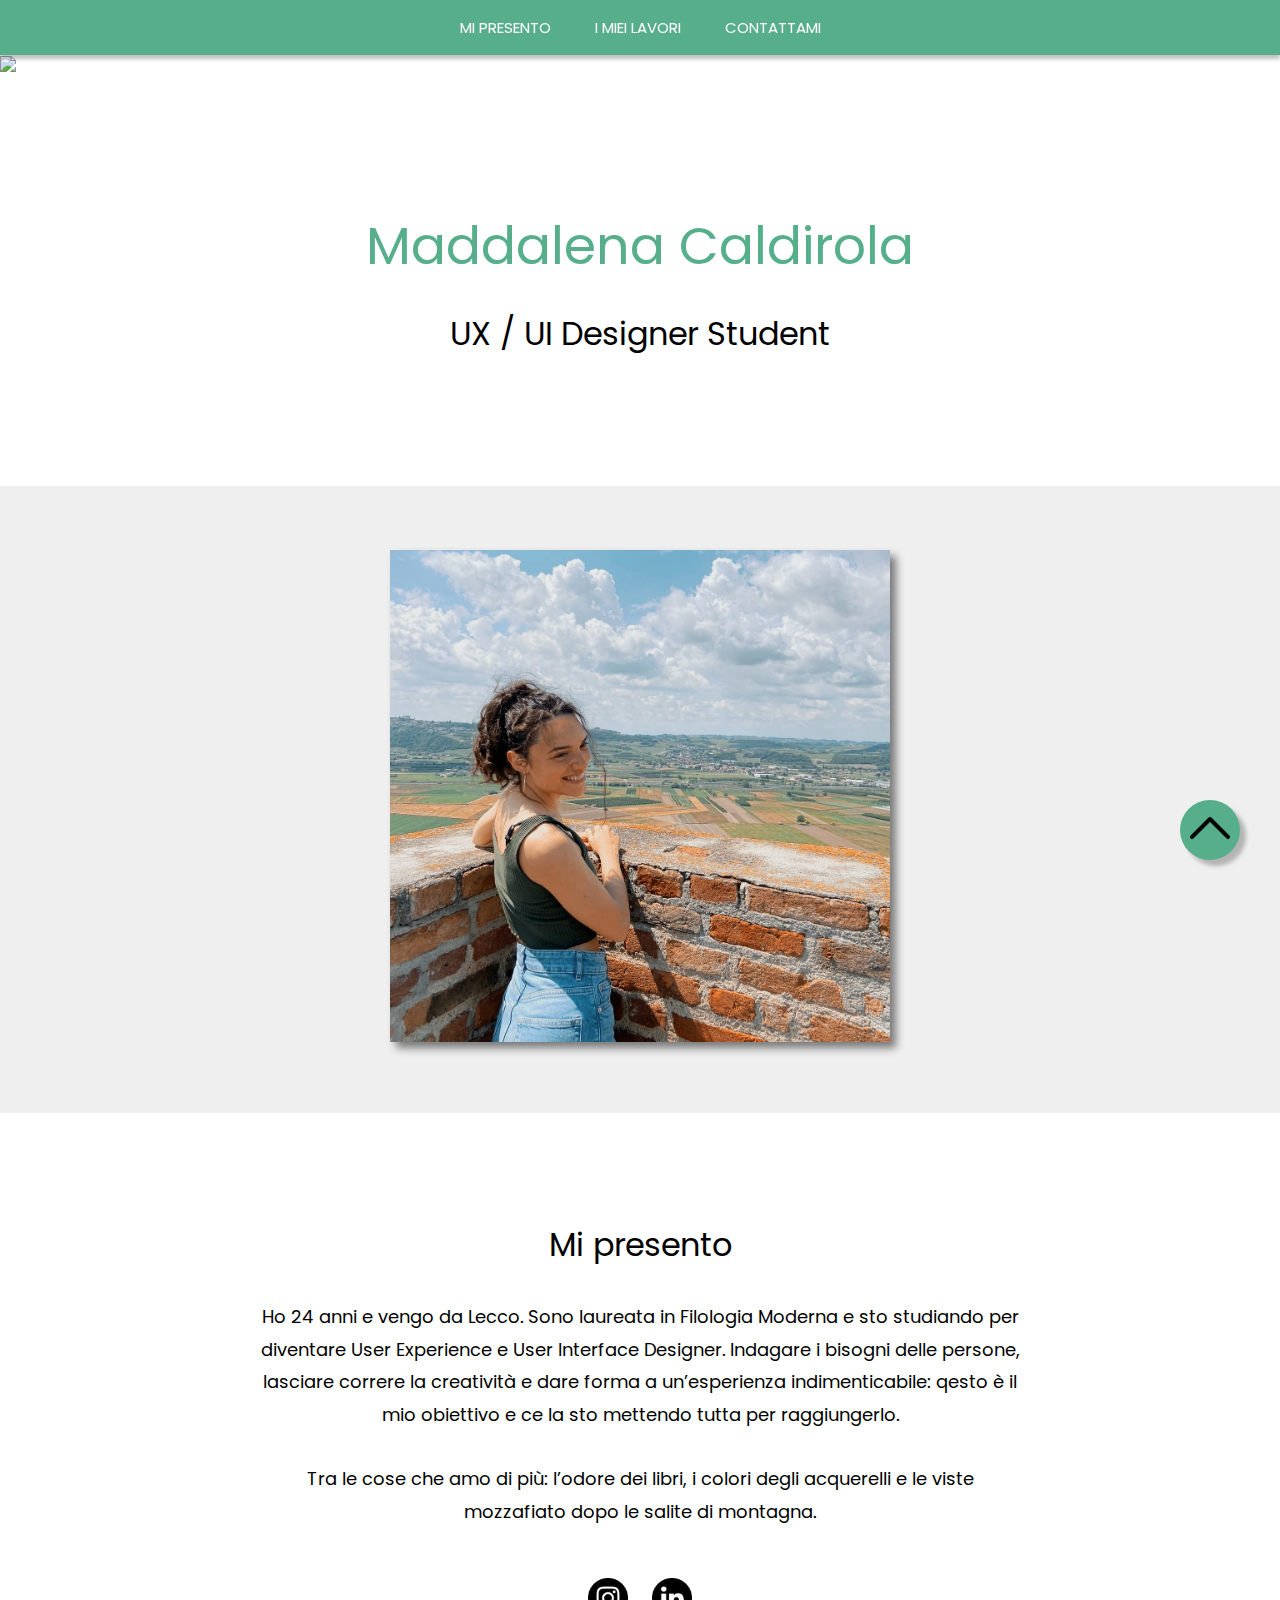
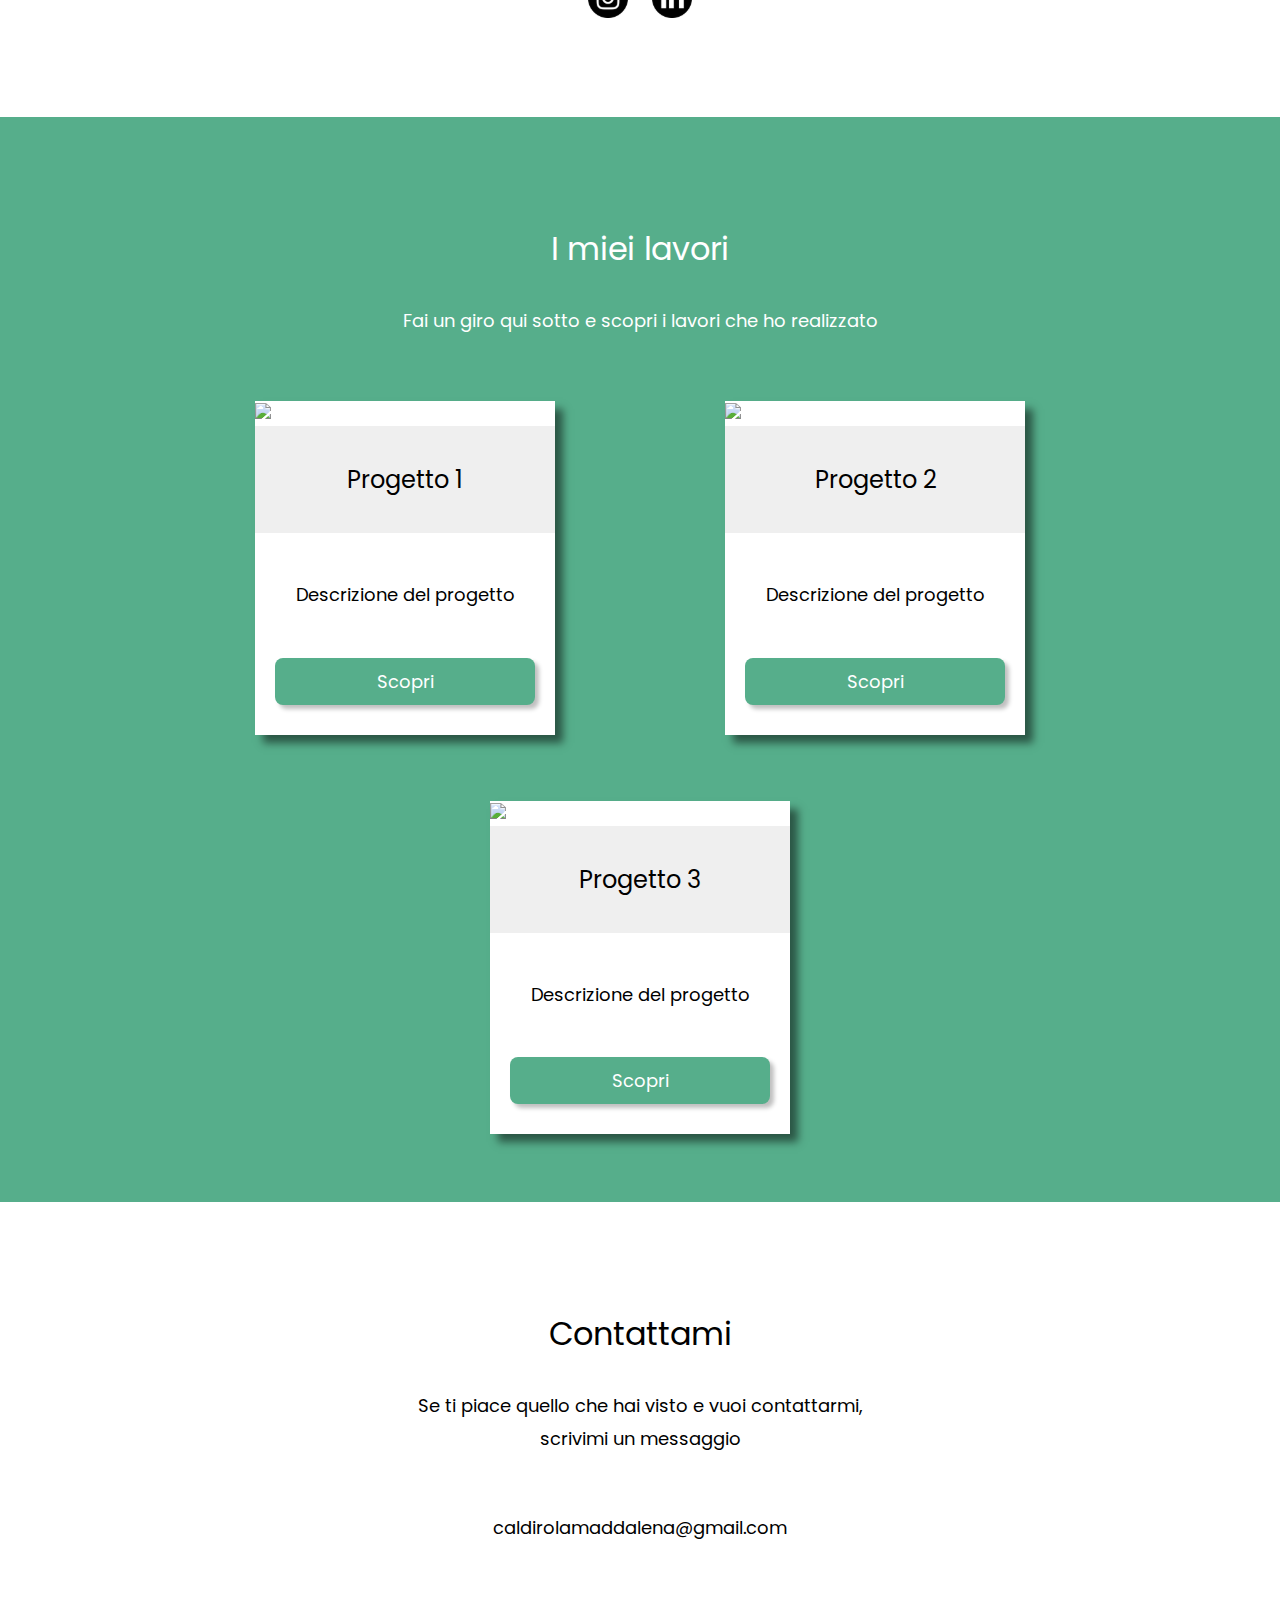
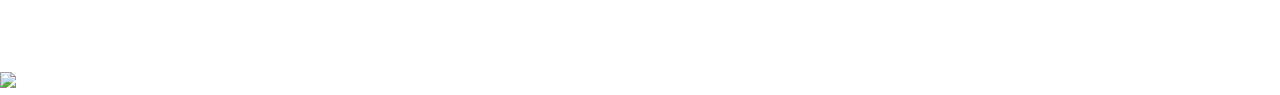
==== index.html @ bd340e90 "Update index.html" ====
<!DOCTYPE html>
<html lang='it'>
<head>
   <meta charset='UTF-8'>
   <meta name='viewport' content='width=device-width, initial-scale=1.0'>
   <meta http-equiv='X-UA-Compatible' content='ie=edge'>
   <title>Maddalena-Caldirola-UX-UI-Designer</title>
   <link rel='stylesheet' href='styles.css'>
</head>

<body>

<!--nav-->
  <nav class='navbar'>
    <ul class='nav'>
      <li><a href='#presentation'>Mi presento</a></li>
      <li><a href='#works'>I miei lavori</a></li>
      <li><a href='#contacts'>Contattami</a></li>
    </ul>
  </nav>

<!--barra-->
<div class='barra'>
  <img src='images/barra.svg' class='responsive'>
</div>


<!--header-->
  <div class='header-container'>
      <h1>Maddalena Caldirola</h1><br>
      <h2>UX / UI Designer Student</h2>
  </div>

<!--foto-->
<div class='foto-container'>
   <div class='foto'>
    <img src='images/profilo.jpg' width='100%' class='imageborder'>
   </div>
</div>

<!--presentation-->
  <div class='presentation-container' id='presentation'>
   <div class='presentation-content'>
      <h3>Mi presento</h3>
      <p>Ho 24 anni e vengo da Lecco. Sono laureata in Filologia Moderna e
        sto studiando per diventare User Experience e User Interface Designer.
        Indagare i bisogni delle persone, lasciare correre la creatività e
        dare forma a un’esperienza indimenticabile: qesto è il mio obiettivo e
        ce la sto mettendo tutta per raggiungerlo. <br>
      <p>Tra le cose che amo di più:  l’odore dei libri, i colori degli acquerelli
        e le viste mozzafiato dopo le salite di montagna.</p>
    </div>
  </div>

<!--social-->
<div class='social-container'>
   <a href='https://www.instagram.com/maddicaldirola/' target="_blank"><img src='images/instagram.svg' width='40'></a>
   <a href='https://www.linkedin.com/in/maddalena-caldirola-659b25175/' target="_blank"><img src='images/linkedin.svg' width='40'></a>
</div>

<!--works-->
<div class='works-container' id='works'>

    <div class='works-heading'>
      <h3>I miei lavori</h3>
      <p>Fai un giro qui sotto e scopri i lavori che ho realizzato</p>
    </div>

  <div class='row'>

    <div class='card'>
      <div class='cornice'>
        <img src='images/cornice-uno.svg' width='100%'>
      </div>
      <div class='card-header'>
        <h4>Progetto 1</h4>
      </div>
      <div class='card-body'>
        <p>Descrizione del progetto</p>
        <a href='progetto-uno.html'target="_blank" class=btn>Scopri</a>
      </div>
    </div>

    <div class='card'>
      <div class='cornice'>
        <img src='images/cornice-due.svg' width='100%'>
      </div>
      <div class='card-header'>
        <h4>Progetto 2</h4>
      </div>
      <div class='card-body'>
        <p>Descrizione del progetto</p>
        <a href='progetto-due.html'target="_blank" class=btn>Scopri</a>
      </div>
    </div>

    <div class='card'>
      <div class='cornice'>
        <img src='images/cornice-tre.svg' width='100%'>
      </div>
      <div class='card-header'>
        <h4>Progetto 3</h4>
      </div>
      <div class='card-body'>
        <p>Descrizione del progetto</p>
        <a href='progetto-tre.html'target="_blank" class=btn>Scopri</a>
      </div>
    </div>

  </div>

</div>

<!--contacts-->
  <div class='contacts-container' id='contacts'>
    <div class='contacts-content'>
      <h3>Contattami</h3>
      <p>Se ti piace quello che hai visto e vuoi contattarmi,<br>
        scrivimi un messaggio</p><br>
      <p>caldirolamaddalena@gmail.com</p>
    </div>
  </div>

<!-- Back to top button -->
<a href="#" class="float">
  <i class="my-float">
  <img src='images/arrow-up.svg' width='40'>
  </i>
</a>

  <!--barra-bottom-->
  <div class='barra-bottom'>
    <img src='images/barra-bottom.svg' class='responsive'>
  </div>

<script src='main.js'></script>
</body>
</html>
---- styles.css ----
/* poppins-regular*/
@font-face {
  font-family: 'Poppins';
  font-style: normal;
  font-weight: 400;
  src: url('poppins-v15-latin-regular.woff') format('woff');
}

body {
  font-family: 'Poppins';
}

*{
 box-sizing: border-box;
 margin: 0;
}

h1 {
  font-style: normal;
  font-weight: normal;
  font-size: 52px;
  line-height: 78px;
  text-align: center;
  color: #56AE8B;
}

h2 {
  font-style: normal;
  font-weight: normal;
  font-size: 32px;
  line-height: 48px;
  text-align: center;
  color: #000000;
}

h3 {
  font-style: normal;
  font-weight: normal;
  font-size: 32px;
  text-align: center;
  padding: 16px;
}

h4 {
  font-style: normal;
  font-weight: normal;
  font-size: 24px;
  text-align: center;
  padding: 16px;
}

p {
  font-style: normal;
  font-weight: normal;
  font-size: 18px;
  line-height: 1.8em;
  text-align: center;
  padding: 16px;
}

html {
  scroll-behavior: smooth;
}

/*nav*/
.navbar {
   display: block;
   margin: 0 auto;
   background-color: #56AE8B;
   position: fixed;
   top: 0;
   width: 100%;
   z-index: 999;
   text-align: center;
   box-shadow: 0px 4px 4px rgba(0, 0, 0, 0.25);
}

.nav {
   list-style: none;
   margin: 0;
   padding: 0;
   text-align: center;
}

.nav li {
   display: inline;
}

.nav a {
   display: inline-block;
   padding: 16px 20px;
   color: white;
   text-decoration: none;
   text-transform: uppercase;
   font-size: 15px;
}

.nav a:hover {
    color: black;
    background-color:#EFEFEF;
}

/*barra*/
.barra {
  padding-top: 54px;
  width: 100%; 
}

/*header*/
.header-container {
   background-color: white;
   padding-top: 128px;
   padding-bottom: 128px;
}

/*foto*/
.foto-container {
   background-color: #EFEFEF;
   display: flex;
   align-items: center;
   justify-content: center;
   padding: 64px;
}

.foto {
 width: 500px; 
}

.imageborder {
 filter: drop-shadow(6px 6px 4px rgba(0, 0, 0, 0.5));
}

/*presentation*/
.presentation-container{
  background: white;
  padding-top:92px;
  padding-bottom: 18px;
  padding-left: 240px;
  padding-right: 240px;
}

/*social*/
.social-container{
  background: white;
  padding-top:16px;
  padding-bottom: 92px;
  padding-left: 240px;
  padding-right: 240px;
  display: flex;
  align-items: center;
  justify-content:center;
}

.social-container a:hover {
  filter: drop-shadow(4px 4px 2px #56AE8B);
  transform: scale(1.05);
}

.social-container a {
  margin-left: 12px;
  margin-right: 12px;
}

/*works*/
.works-container {
  background: #56AE8B;
  padding-top:92px;
  padding-bottom: 18px;
}

.works-heading {
  text-align: center;
  color:white;
  margin-bottom: 32px;
}

.row {
  display: flex;
  flex-direction: row;
  justify-content: space-around;
  flex-wrap: wrap;
  margin-left: 170px;
  margin-right: 170px;
}

.card {
  width: 300px;
  margin: 16px;
  background: #fff;
  box-shadow: 8px 8px 8px rgba(0, 0, 0, 0.5);
  margin-bottom: 50px;
  transition: 0.3s;
}

.card-header {
  text-align: center;
  padding: 20px 10px;
  background: #EFEFEF;
}

.card-body {
  padding: 30px 20px;
  text-align: center;
  font-size: 18px;
}

.card-body .btn {
  display: block;
  color: #fff;
  text-align: center;
  background: #56AE8B;
  box-shadow: 4px 4px 4px rgba(0, 0, 0, 0.25);
  border-radius: 8px;
  margin-top: 30px;
  text-decoration: none;
  padding: 10px 5px;
}

.card-body .btn:hover {
  background: #9DDDC3;
  color: black;
  font-weight: bold;
}

.card:hover {
  transform: scale(1.05);
  box-shadow: 0 0 40px -10px rgba(0, 0, 0, 0.5);
}

/*contacts*/
.contacts-container{
  background: white;
  padding:92px 240px;
}

/*back-to-top-button*/
.float{
	position:fixed;
	width:60px;
	height:60px;
	bottom:40px;
	right:40px;
	color:#FFF;
	border-radius:50px;
	text-align:center;
  background: #56AE8B 0%;
  box-shadow: 6px 6px 4px rgba(0, 0, 0, 0.25);
  padding: 8px;
}

.my-float{
	margin-top:22px;
}

.float:hover{
	background: #9DDDC3;
}

/*barra bottom*/
.barra-bottom {
  padding-top: 18px;
}

/*pagine progetti*/
.title-container {
  display: flex;
  height: 251px;
  background: #56AE8B;
  align-items: center;
  justify-content:flex-start;
}

.title-container h2 {
  padding-left: 140px;
  color: white;
  font-size: 48px;
}

/* Desktop Styles */
@media only screen and (min-width: 961px) {
}



/* Tablet Styles */
@media only screen and (min-width: 401px) and (max-width: 960px) {

  /*presentation*/
  .presentation-container{
    padding-left: 60px;
    padding-right: 60px;
  }

  /*works*/
  .works-container{
    padding-left: 60px;
    padding-right: 60px;
  }

  .row {
    align-items: center;
  }

  /*contacts*/
  .contacts-container{
    padding-left: 60px;
    padding-right: 60px;
  }

}




/* Mobile Styles */
@media only screen and (max-width: 400px) {

 
 h1 {
  font-size: 28px;
  line-height: 42px;
}

h2 {
  font-size: 18px;
  line-height: 27px;
}

h3 {
  font-size: 18px;
  line-height: 27px;
}

p {
  font-size: 14px;
}


/*nav*/


.nav {
    display: flex;
    position: fixed; 
    width: 100%;
    list-style: none;
    margin: 0;
    padding: 0;
    text-align: center;
    justify-content: center;
    align-items: center;
    background-color: #56AE8B;
    box-shadow: 0px 4px 4px rgba(0, 0, 0, 0.25);
}
	
.nav a {
    color: white;
    text-decoration: none;
    text-transform: uppercase;
    font-size: 14px;
}

 .nav a:active {
    color: black;
    background-color:#EFEFEF;
 }

/*header*/
.header-container {
   padding: 60p 40px;
   width:100%;
}

/*foto*/
.foto-container {
   padding: 60p 40px;
}
	
.foto {
 width: 300px; 
}

/*presentation*/
.presentation-container{
  padding: 60px 40px 15px; 
  width: 100%
}

/*social*/
.social-container{
  padding: 15px 40px 60px; 
  width: 100%;
}

.social-container a:active {
  filter: drop-shadow(4px 4px 2px #56AE8B);
  transform: scale(1.05);
}


/*works*/
.works-container {
  padding: 60px 30px; 
  width: 100%
}

.works-heading {
  text-align: center;
  color:white;
  margin-bottom: 32px;
}

.row {
  align-items: center;
  padding: 0; 
  flex-wrap: nowrap; 
  flex-direction: column;
}

.card {
  width: 300px;
  background: #fff;
  box-shadow: 8px 8px 8px rgba(0, 0, 0, 0.5);
  margin-bottom: 50px;
  transition: 0.3s;
  padding-bottom: 20px;
}	

.card-header {
  text-align: center;
  background: #EFEFEF;
}

.card-header h4 {
  font-size: 18px;
  padding: 20px;
}

.card-body {
  text-align: center;
  margin-left: 10px;
  margin-right: 10px;
}

.card-body p {
  font-size: 14px;
  padding: 20px;
}

.card-body .btn {
  display: block;
  color: #fff;
  text-align: center;
  background: #56AE8B;
  box-shadow: 4px 4px 4px rgba(0, 0, 0, 0.25);
  border-radius: 8px;
  text-decoration: none;
  padding: 10px;
}

.card-body .btn:active {
  background: #9DDDC3;
  color: black;
  font-weight: bold;
}

/*contacts*/
.contacts-container{
  background: white;
  padding: 60px 40px; 
  width: 100%;
}

/*back-to-top-button*/
.float{
   position:fixed;
   width:60px;
   height:60px;
   bottom:40px;
   right:30px;
}

.float:active{
   background: #9DDDC3;
}

/*pagine progetti*/
.title-container {
  align-items: center;
  justify-content:center
}

.title-container h2 {
   font-size: 14px;
   line-height: 21px;
}
	
}
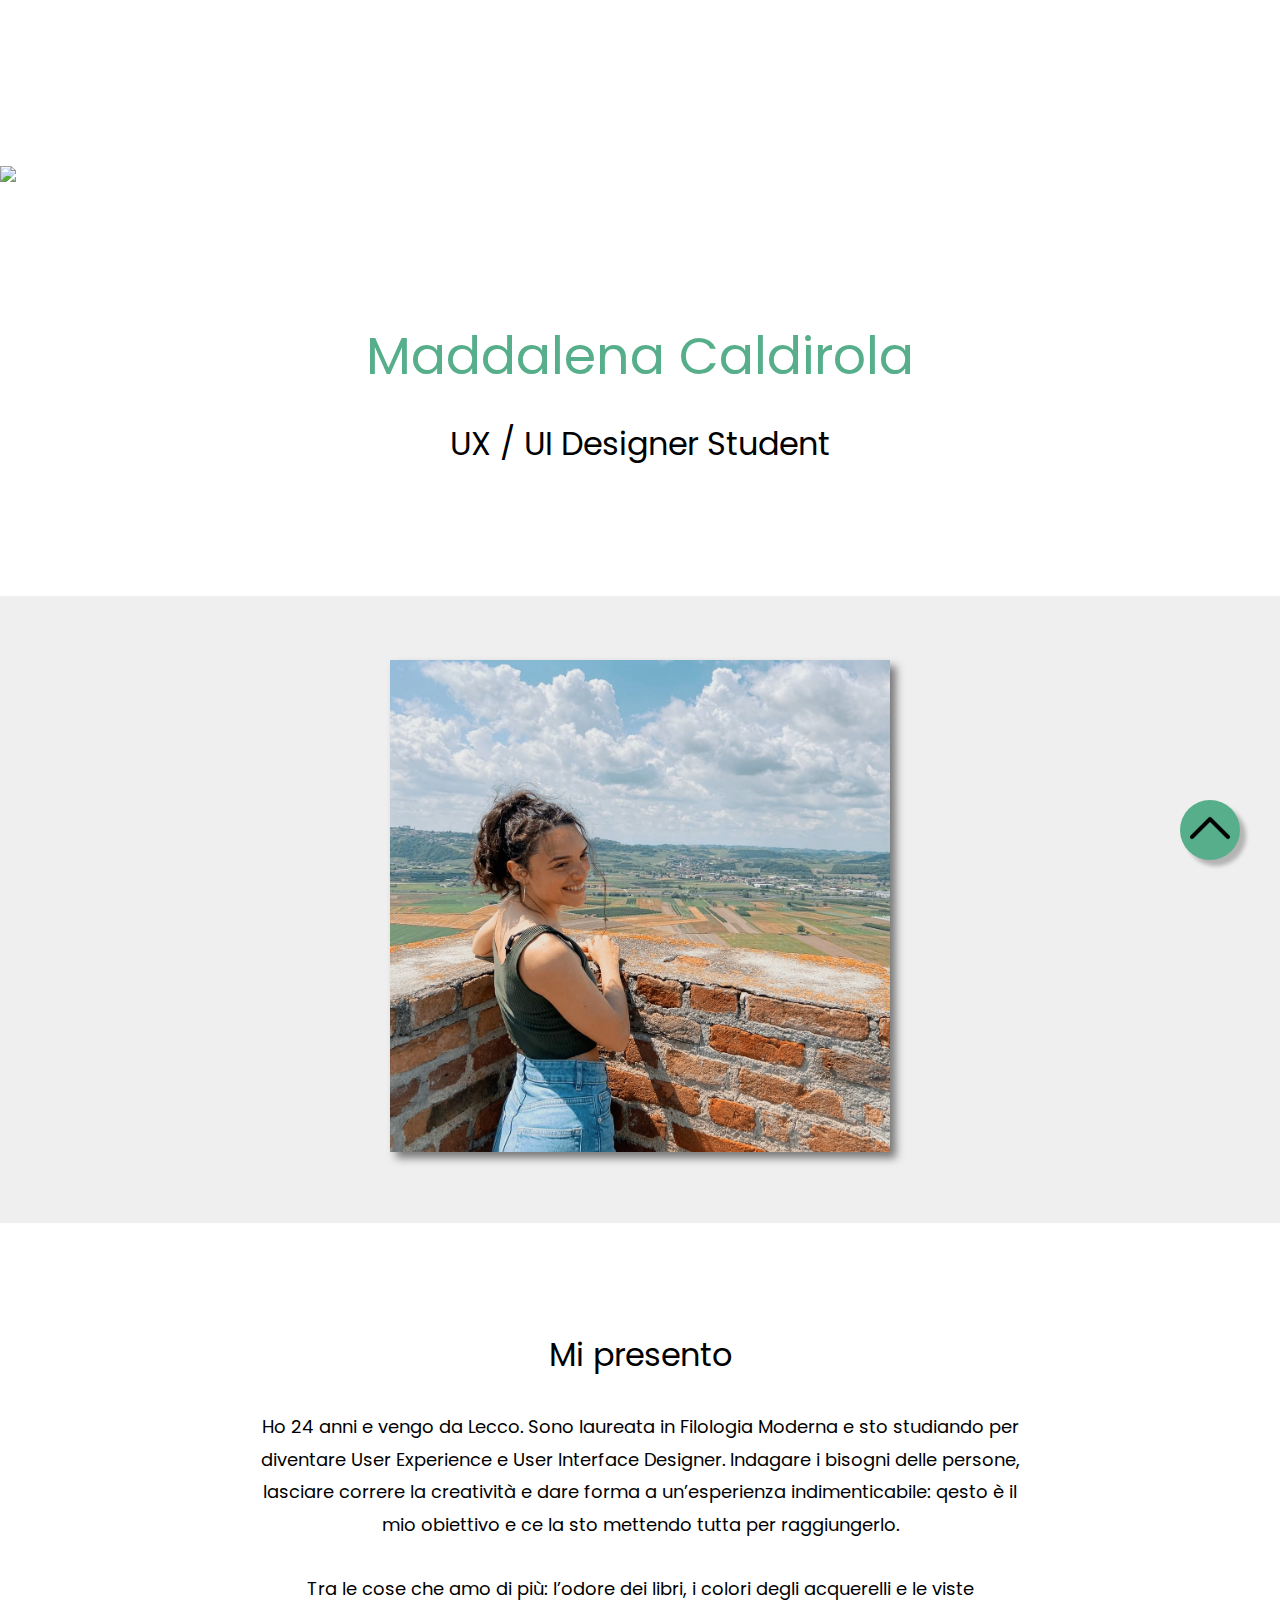
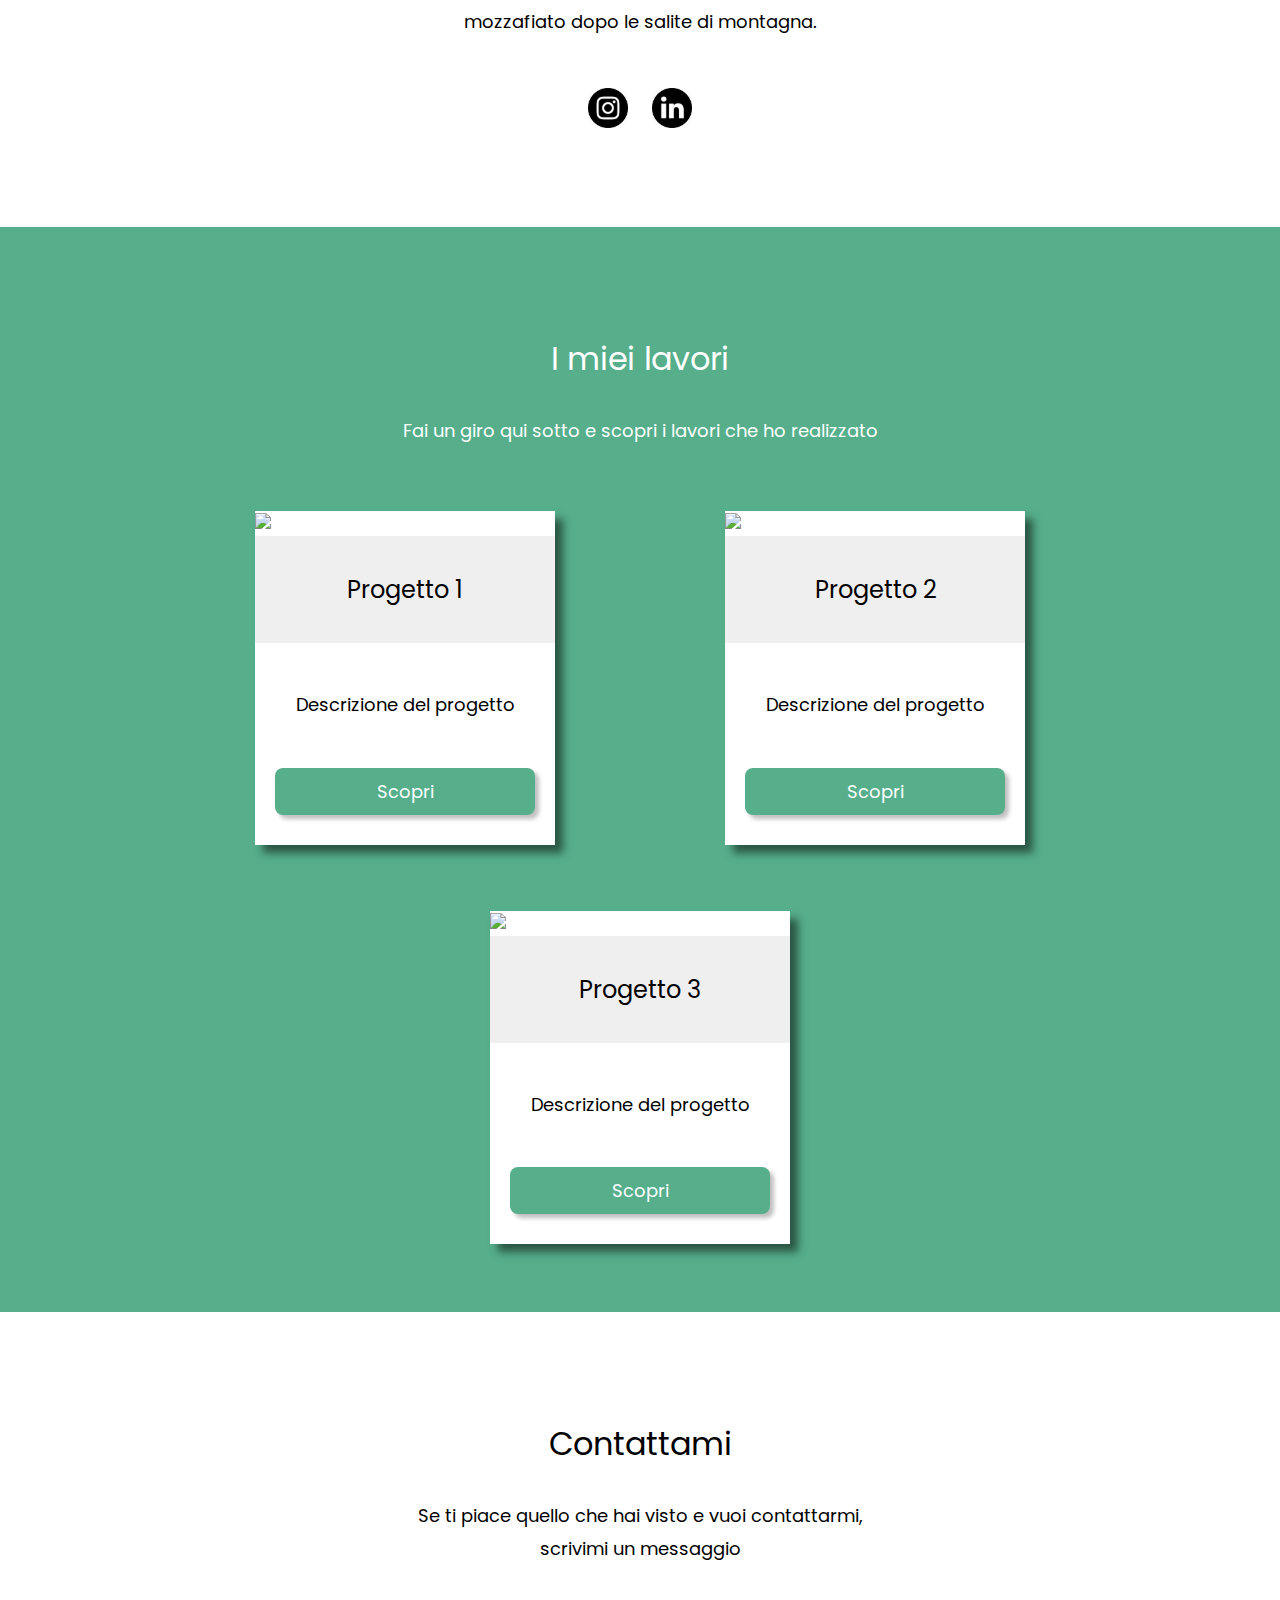
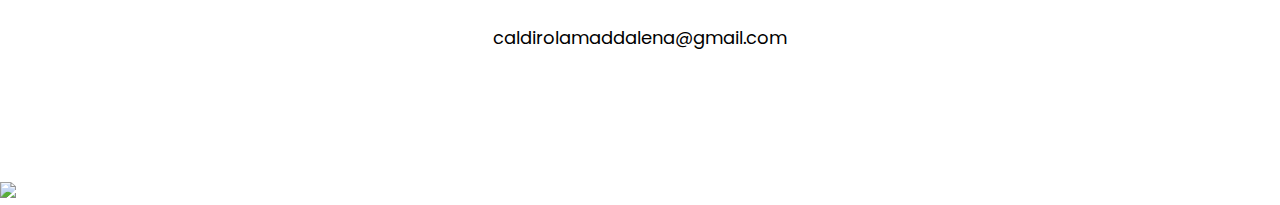
==== commit c15255b9: "Update index.html" ====
--- a/index.html
+++ b/index.html
@@ -11,13 +11,31 @@
 <body>
 
 <!--nav-->
-  <nav class='navbar'>
-    <ul class='nav'>
-      <li><a href='#presentation'>Mi presento</a></li>
-      <li><a href='#works'>I miei lavori</a></li>
-      <li><a href='#contacts'>Contattami</a></li>
+<div class= 'nav'>
+
+    <ul class='nav-links'>
+      <li><a href='#presentation'>MI PRESENTO</a></li>
+      <li><a href='#works'>I MIEI LAVORI</a></li>
+      <li><a href='#contacts'>CONTATTAMI</a></li>
     </ul>
-  </nav>
+
+    <div class="dropdown">
+
+    <div class='hamburger'>
+      <div class='line1'></div>
+      <div class='line2'></div>
+      <div class='line3'></div>
+    </div>
+
+    <div class="dropdown-content">
+    <a href="#presentation">Mi presento</a>
+    <a href="#works">I miei lavori</a>
+    <a href="#contacts">Contattami</a>
+    </div>
+
+  </div>
+
+</div>
 
 <!--barra-->
 <div class='barra'>
@@ -121,6 +139,11 @@
     </div>
   </div>
 
+  <!--barra-bottom-->
+  <div class='barra-bottom'>
+    <img src='images/barra-bottom.svg' class='responsive'>
+  </div>
+   
 <!-- Back to top button -->
 <a href="#" class="float">
   <i class="my-float">
@@ -128,11 +151,6 @@
   </i>
 </a>
 
-  <!--barra-bottom-->
-  <div class='barra-bottom'>
-    <img src='images/barra-bottom.svg' class='responsive'>
-  </div>
-
 <script src='main.js'></script>
 </body>
 </html>
--- a/styles.css
+++ b/styles.css
@@ -103,7 +103,11 @@
 /*barra*/
 .barra {
   padding-top: 54px;
-  width: 100%; 
+}
+
+.responsive {
+  width: 100%;
+  min-height: auto;
 }
 
 /*header*/
@@ -219,7 +223,6 @@
 .card-body .btn:hover {
   background: #9DDDC3;
   color: black;
-  font-weight: bold;
 }
 
 .card:hover {
@@ -263,28 +266,28 @@
 
 /*pagine progetti*/
 .title-container {
-  display: flex;
-  height: 251px;
   background: #56AE8B;
-  align-items: center;
-  justify-content:flex-start;
+  text-align: center;
+  padding: 125px; 
 }
 
 .title-container h2 {
-  padding-left: 140px;
   color: white;
-  font-size: 48px;
-}
-
-/* Desktop Styles */
-@media only screen and (min-width: 961px) {
-}
+}
+
 
 
 
 /* Tablet Styles */
 @media only screen and (min-width: 401px) and (max-width: 960px) {
 
+  /*barra*/
+  .responsive {
+      width:100%;
+      height: 100px;
+      object-fit:cover;
+  }
+	
   /*presentation*/
   .presentation-container{
     padding-left: 60px;
@@ -300,6 +303,10 @@
   .row {
     align-items: center;
   }
+  
+  .card {
+    min-width: 300px;
+  }
 
   /*contacts*/
   .contacts-container{
@@ -315,30 +322,34 @@
 /* Mobile Styles */
 @media only screen and (max-width: 400px) {
 
- 
- h1 {
+h1 {
   font-size: 28px;
   line-height: 42px;
 }
 
 h2 {
-  font-size: 18px;
-  line-height: 27px;
+  font-size: 24px;
+  line-height: 36px;
 }
 
 h3 {
-  font-size: 18px;
-  line-height: 27px;
+  font-size: 20px;
+  line-height: 30px;
 }
 
 p {
   font-size: 14px;
 }
 
+	
+  /*barra*/
+  .responsive {
+      width:100%;
+      height: 100px; 
+      object-fit:cover; 
+  }
 
 /*nav*/
-
-
 .nav {
     display: flex;
     position: fixed; 
@@ -362,12 +373,14 @@
 
  .nav a:active {
     color: black;
-    background-color:#EFEFEF;
+    background-color:#EFEFEF; 
  }
+
 
 /*header*/
 .header-container {
-   padding: 60p 40px;
+   padding-top: 40px; 
+   padding-bottom: 40px; 
    width:100%;
 }
 
@@ -461,7 +474,6 @@
 .card-body .btn:active {
   background: #9DDDC3;
   color: black;
-  font-weight: bold;
 }
 
 /*contacts*/
@@ -486,13 +498,8 @@
 
 /*pagine progetti*/
 .title-container {
-  align-items: center;
-  justify-content:center
-}
-
-.title-container h2 {
-   font-size: 14px;
-   line-height: 21px;
+  padding: 60px 40px; 
+  width: 100%;
 }
 	
 }
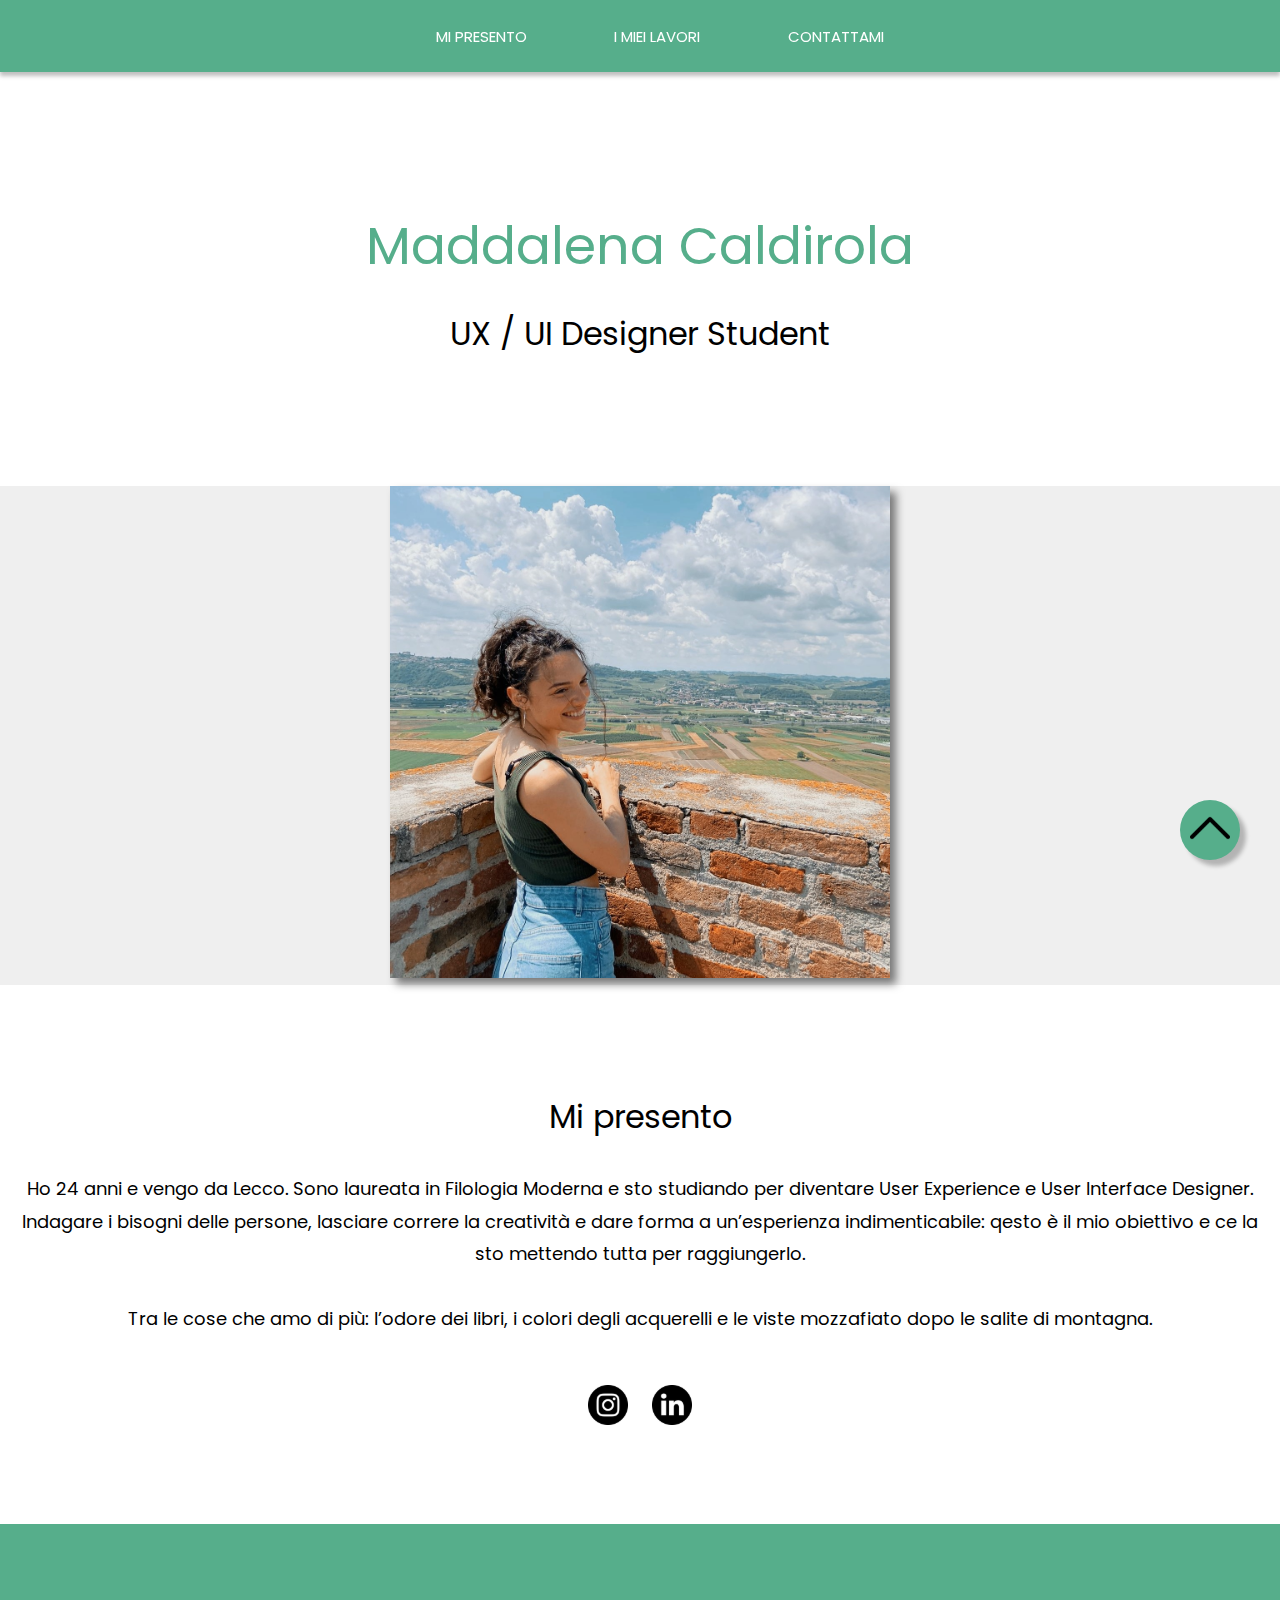
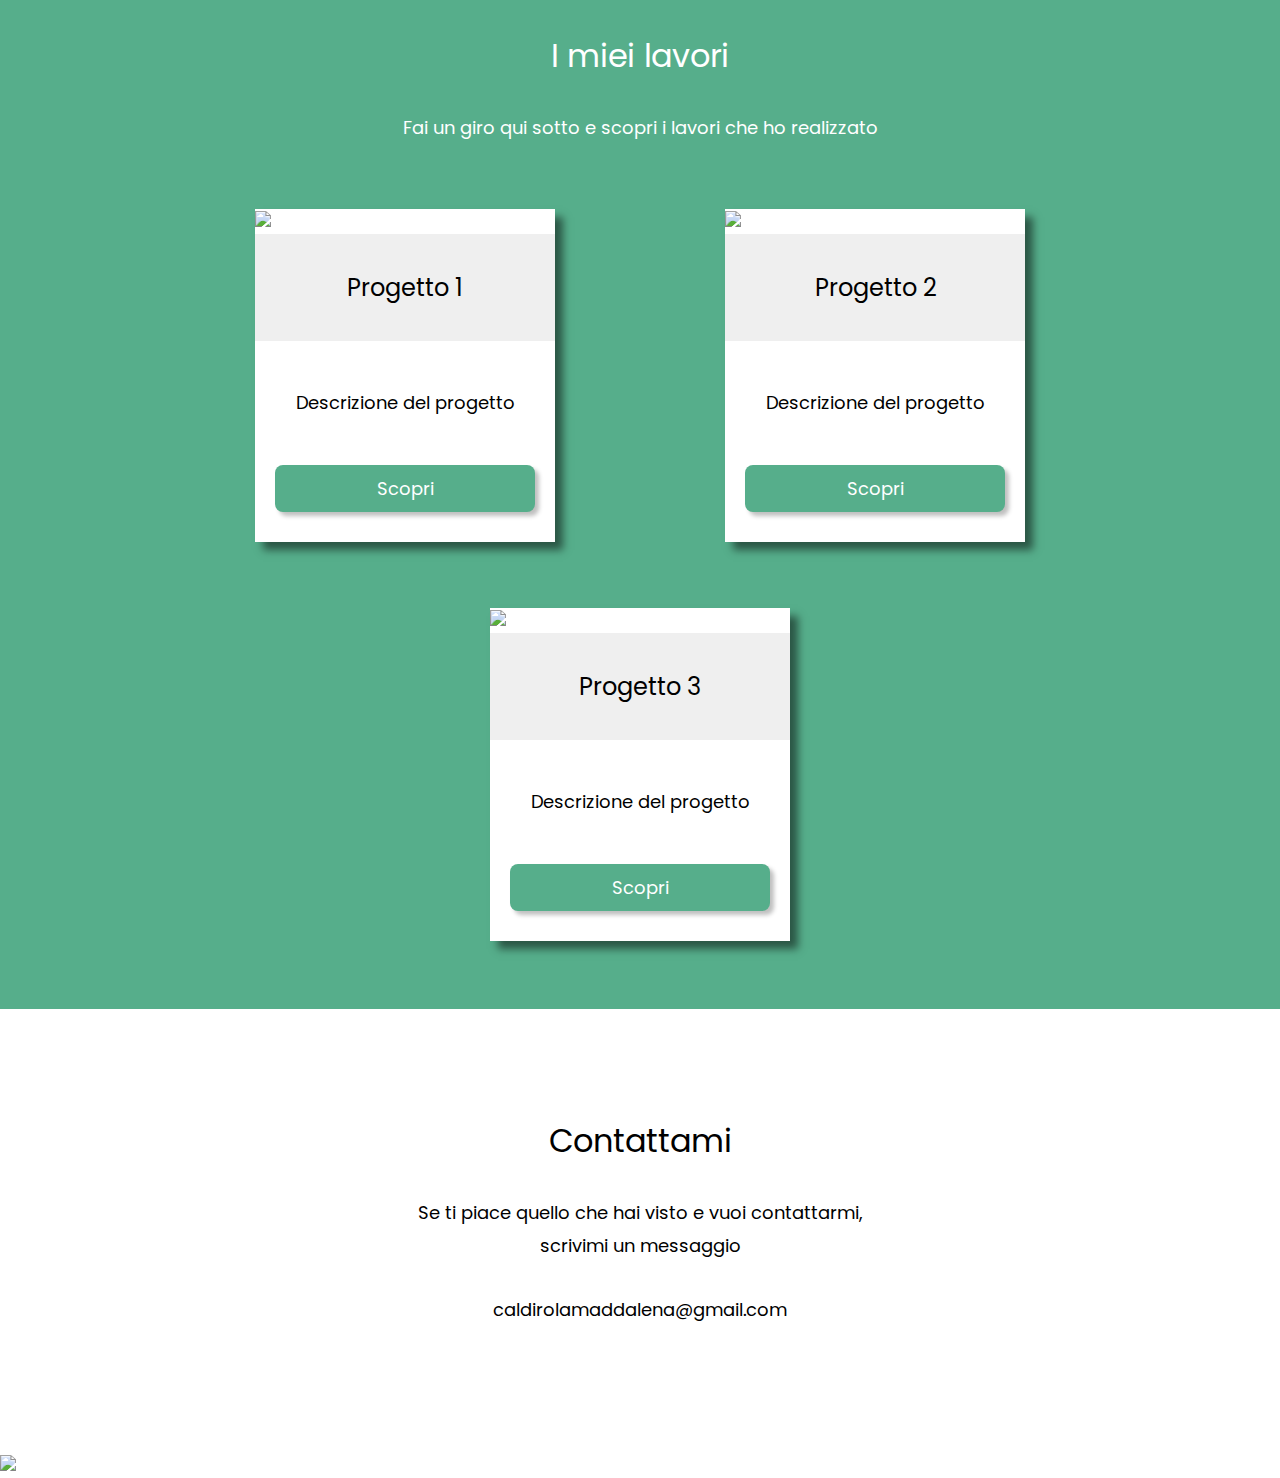
==== commit 213714e4: "Update index.html" ====
--- a/index.html
+++ b/index.html
@@ -134,7 +134,7 @@
     <div class='contacts-content'>
       <h3>Contattami</h3>
       <p>Se ti piace quello che hai visto e vuoi contattarmi,<br>
-        scrivimi un messaggio</p><br>
+        scrivimi un messaggio</p>
       <p>caldirolamaddalena@gmail.com</p>
     </div>
   </div>
--- a/styles.css
+++ b/styles.css
@@ -63,42 +63,95 @@
 }
 
 /*nav*/
-.navbar {
-   display: block;
-   margin: 0 auto;
-   background-color: #56AE8B;
-   position: fixed;
-   top: 0;
-   width: 100%;
-   z-index: 999;
-   text-align: center;
-   box-shadow: 0px 4px 4px rgba(0, 0, 0, 0.25);
-}
-
 .nav {
-   list-style: none;
-   margin: 0;
-   padding: 0;
-   text-align: center;
-}
-
-.nav li {
-   display: inline;
-}
-
-.nav a {
-   display: inline-block;
-   padding: 16px 20px;
-   color: white;
-   text-decoration: none;
-   text-transform: uppercase;
-   font-size: 15px;
-}
-
-.nav a:hover {
+  position: fixed;
+  width: 100%;
+  display: flex;
+  justify-content:space-around;
+  align-items: center;
+  min-height: 8vh;
+  background-color: #56AE8B;
+  box-shadow: 0px 4px 4px rgba(0, 0, 0, 0.25);
+}
+
+.nav-links{
+ display: flex;
+ justify-content: space-around;
+ width: 45%;
+}
+
+.nav-links li {
+  list-style: none;
+}
+
+.nav-links a {
+  color: white;
+  text-decoration: none;
+  font-size: 15px;
+  padding: 16px 16px;
+}
+
+.nav-links a:hover {
     color: black;
     background-color:#EFEFEF;
-}
+    box-shadow: 4px 4px 4px rgba(0, 0, 0, 0.25);
+    border-radius: 8px;
+}
+
+
+.dropdown {
+  display: none;
+}
+
+.dropdown-content {
+  display: none;
+  position: absolute;
+  right:0;
+  background-color: #56AE8B;
+  flex-direction: column;
+  align-items: center;
+  width: 100%;
+  box-shadow: 0px 4px 4px rgba(0, 0, 0, 0.25);
+}
+
+.dropdown-content a {
+  color: white;
+  text-decoration: none;
+  padding: 8px;
+  width: 100%;
+  display: block;
+  text-align: center;
+}
+
+.hamburger div {
+  width: 25px;
+  height:3px;
+  background-color: white;
+  margin: 5px;
+}
+
+@media only screen and (max-width: 960px){
+	
+  .nav-links{
+    display: none;
+  }
+
+  .dropdown {
+    display: inline-block;
+  }
+
+  .dropdown:hover .dropdown-content {
+    display: flex;
+  }
+
+  .dropdown-content a:hover {
+    background-color: #EFEFEF;
+    color: black;
+  }
+
+}
+
+
 
 /*barra*/
 .barra {
@@ -109,12 +162,18 @@
   width: 100%;
   min-height: auto;
 }
+
 
 /*header*/
 .header-container {
    background-color: white;
    padding-top: 128px;
    padding-bottom: 128px;
+   width:100%;
+   display:flex;
+   justify-content: center;
+   align-items: center;
+   flex-direction: column;
 }
 
 /*foto*/
@@ -123,7 +182,6 @@
    display: flex;
    align-items: center;
    justify-content: center;
-   padding: 64px;
 }
 
 .foto {
@@ -139,8 +197,10 @@
   background: white;
   padding-top:92px;
   padding-bottom: 18px;
-  padding-left: 240px;
-  padding-right: 240px;
+  width: 100%;
+  display: flex;
+  justify-content: center;
+  align-items: center;
 }
 
 /*social*/
@@ -148,8 +208,6 @@
   background: white;
   padding-top:16px;
   padding-bottom: 92px;
-  padding-left: 240px;
-  padding-right: 240px;
   display: flex;
   align-items: center;
   justify-content:center;
@@ -170,6 +228,11 @@
   background: #56AE8B;
   padding-top:92px;
   padding-bottom: 18px;
+  width: 100%;
+  display: flex;
+  justify-content: center;
+  align-items: center;
+  flex-direction: column;
 }
 
 .works-heading {
@@ -233,7 +296,12 @@
 /*contacts*/
 .contacts-container{
   background: white;
-  padding:92px 240px;
+  padding-top:92px;
+  padding-bottom: 92px; 
+  width: 100%;
+  display: flex;
+  justify-content: center;
+  align-items: center;
 }
 
 /*back-to-top-button*/
@@ -281,6 +349,7 @@
 /* Tablet Styles */
 @media only screen and (min-width: 401px) and (max-width: 960px) {
 
+
   /*barra*/
   .responsive {
       width:100%;
@@ -349,39 +418,15 @@
       object-fit:cover; 
   }
 
-/*nav*/
-.nav {
-    display: flex;
-    position: fixed; 
-    width: 100%;
-    list-style: none;
-    margin: 0;
-    padding: 0;
-    text-align: center;
-    justify-content: center;
-    align-items: center;
-    background-color: #56AE8B;
-    box-shadow: 0px 4px 4px rgba(0, 0, 0, 0.25);
-}
-	
-.nav a {
-    color: white;
-    text-decoration: none;
-    text-transform: uppercase;
-    font-size: 14px;
-}
-
- .nav a:active {
-    color: black;
-    background-color:#EFEFEF; 
- }
-
-
 /*header*/
 .header-container {
    padding-top: 40px; 
    padding-bottom: 40px; 
    width:100%;
+   display:flex;
+   justify-content: center;
+   align-items: center;
+   flex-direction: column;
 }
 
 /*foto*/
@@ -396,7 +441,10 @@
 /*presentation*/
 .presentation-container{
   padding: 60px 40px 15px; 
-  width: 100%
+  width: 100%;
+  display: flex;
+  justify-content: center;
+  align-items: center;
 }
 
 /*social*/
@@ -414,7 +462,11 @@
 /*works*/
 .works-container {
   padding: 60px 30px; 
-  width: 100%
+  width: 100%;
+  display: flex;
+  justify-content: center;
+  align-items: center;
+  flex-direction: column;
 }
 
 .works-heading {
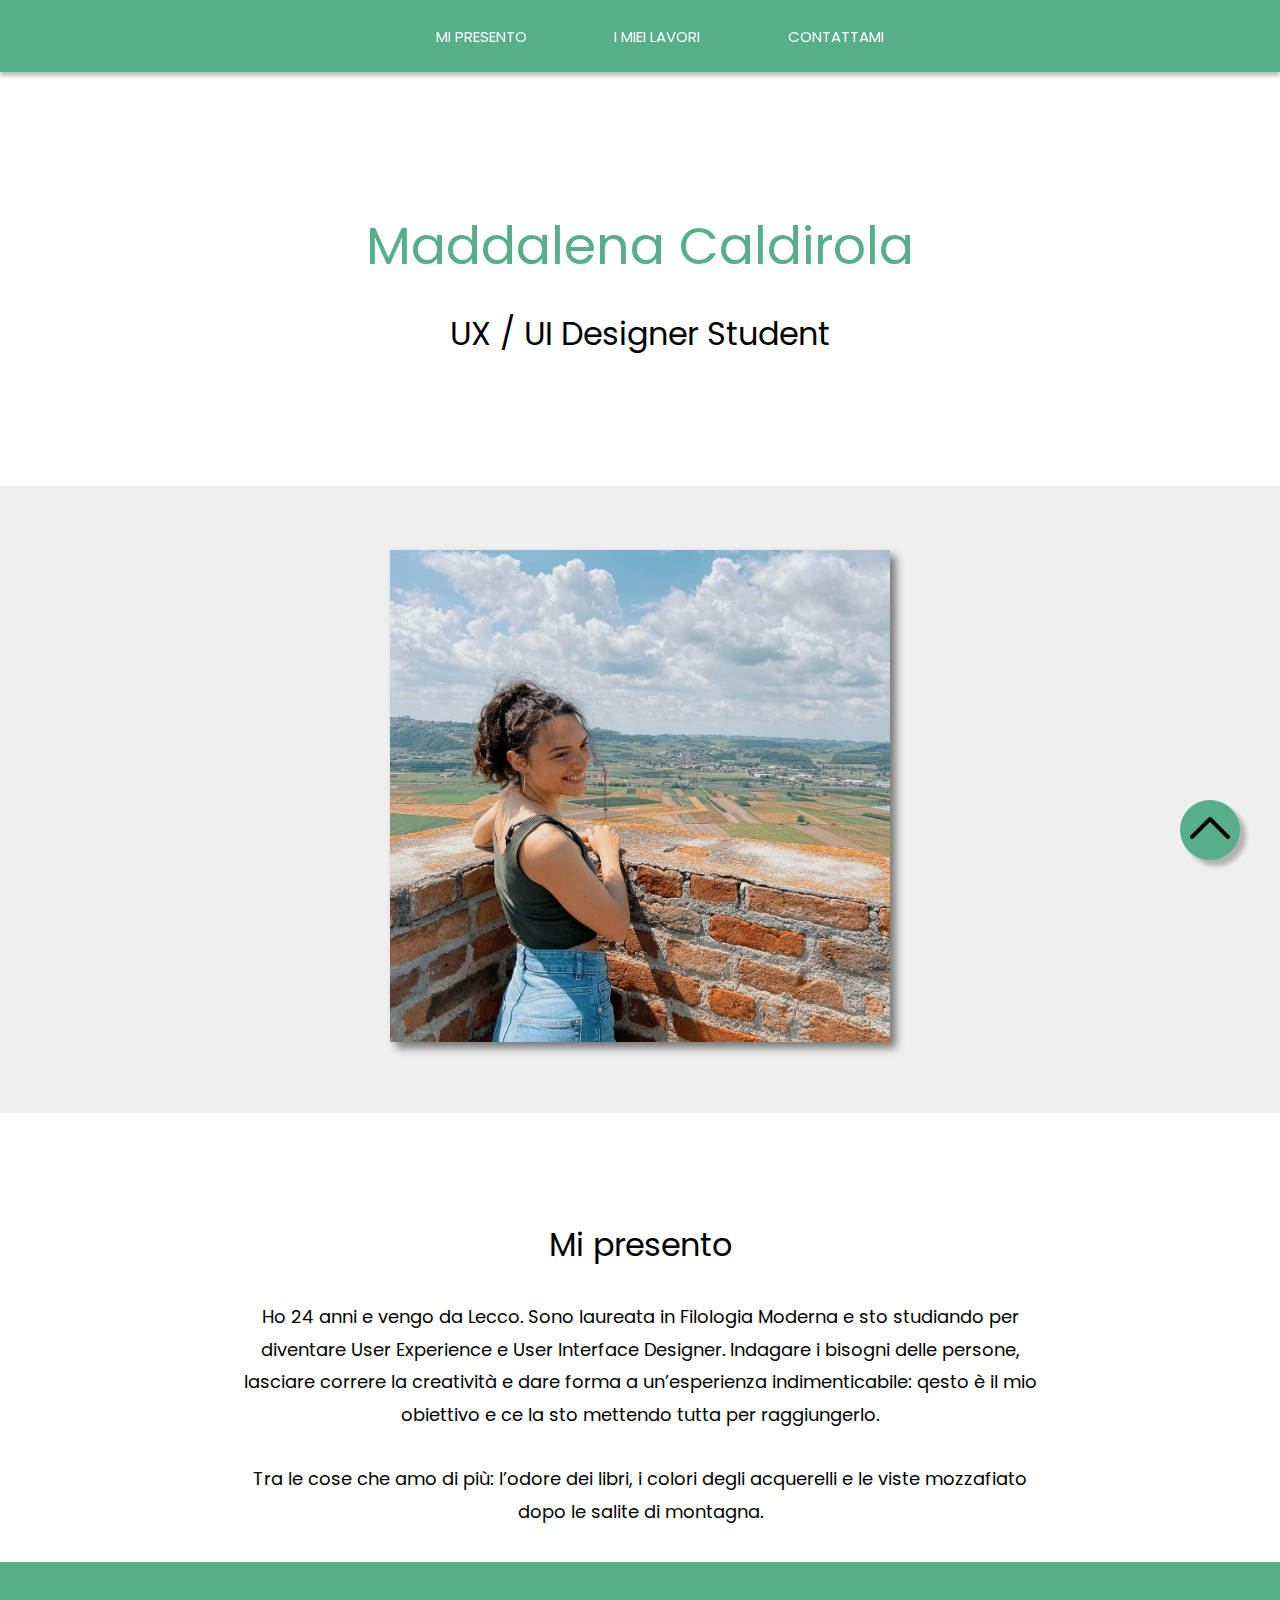
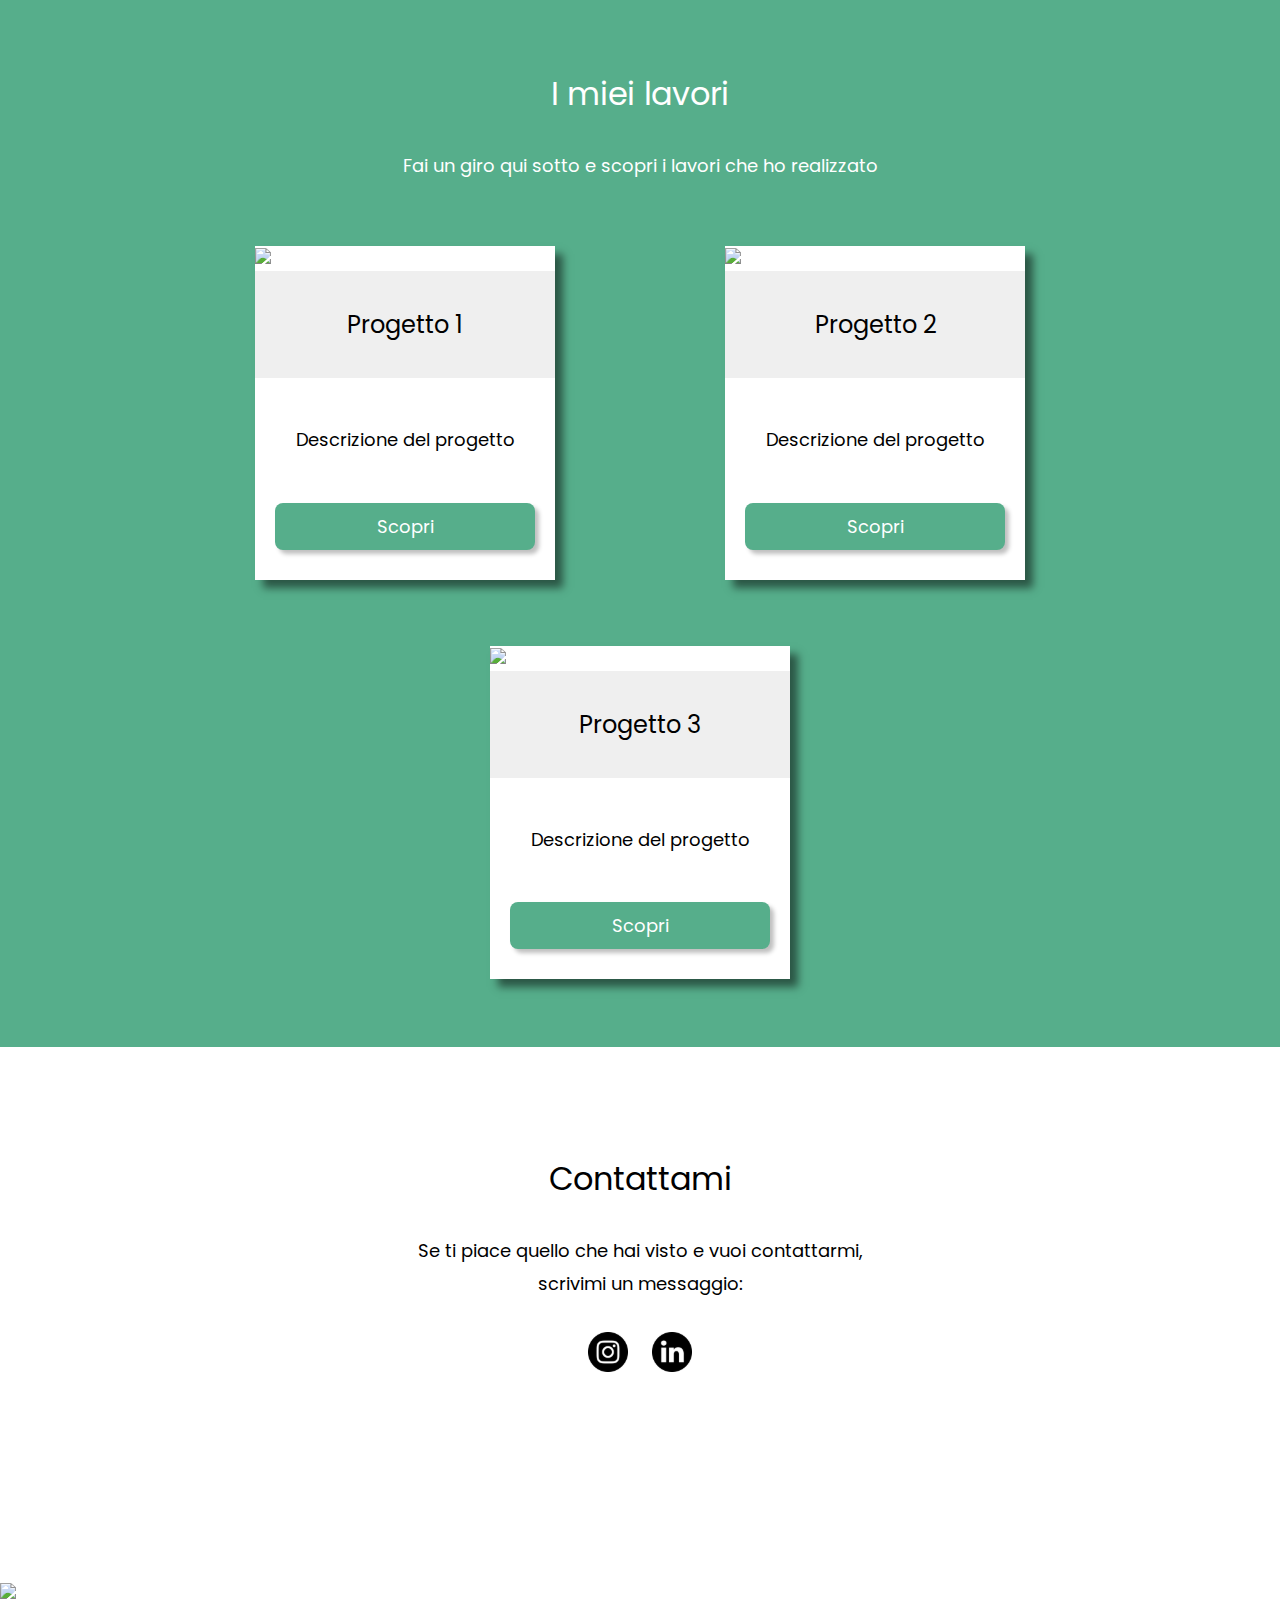
==== commit 013f6f1a: "Update index.html" ====
--- a/index.html
+++ b/index.html
@@ -70,12 +70,6 @@
     </div>
   </div>
 
-<!--social-->
-<div class='social-container'>
-   <a href='https://www.instagram.com/maddicaldirola/' target="_blank"><img src='images/instagram.svg' width='40'></a>
-   <a href='https://www.linkedin.com/in/maddalena-caldirola-659b25175/' target="_blank"><img src='images/linkedin.svg' width='40'></a>
-</div>
-
 <!--works-->
 <div class='works-container' id='works'>
 
@@ -134,8 +128,14 @@
     <div class='contacts-content'>
       <h3>Contattami</h3>
       <p>Se ti piace quello che hai visto e vuoi contattarmi,<br>
-        scrivimi un messaggio</p>
-      <p>caldirolamaddalena@gmail.com</p>
+        scrivimi un messaggio:</p>
+      
+       <!--social-->
+          <div class='social-container'>
+             <a href='https://www.instagram.com/maddicaldirola/' target="_blank"><img src='images/instagram.svg' width='40'></a>
+             <a href='https://www.linkedin.com/in/maddalena-caldirola-659b25175/' target="_blank"><img src='images/linkedin.svg' width='40'></a>
+          </div>
+       
     </div>
   </div>
 
--- a/styles.css
+++ b/styles.css
@@ -55,7 +55,8 @@
   font-size: 18px;
   line-height: 1.8em;
   text-align: center;
-  padding: 16px;
+  padding-top: 16px; 
+  padding-bottom: 16px; 
 }
 
 html {
@@ -72,6 +73,8 @@
   min-height: 8vh;
   background-color: #56AE8B;
   box-shadow: 0px 4px 4px rgba(0, 0, 0, 0.25);
+  top: 0;
+  z-index: 999;
 }
 
 .nav-links{
@@ -182,6 +185,8 @@
    display: flex;
    align-items: center;
    justify-content: center;
+   padding-top: 64px; 
+   padding-bottom: 64px; 
 }
 
 .foto {
@@ -201,6 +206,10 @@
   display: flex;
   justify-content: center;
   align-items: center;
+}
+.presentation-container p{
+   padding-left: 240px; 
+   padding-right: 240px; 
 }
 
 /*social*/
@@ -229,10 +238,6 @@
   padding-top:92px;
   padding-bottom: 18px;
   width: 100%;
-  display: flex;
-  justify-content: center;
-  align-items: center;
-  flex-direction: column;
 }
 
 .works-heading {
@@ -271,6 +276,10 @@
   font-size: 18px;
 }
 
+.card-body p {
+  padding: 16px; 
+}
+
 .card-body .btn {
   display: block;
   color: #fff;
@@ -302,6 +311,7 @@
   display: flex;
   justify-content: center;
   align-items: center;
+  flex-direction: column; 
 }
 
 /*back-to-top-button*/
@@ -314,9 +324,9 @@
 	color:#FFF;
 	border-radius:50px;
 	text-align:center;
-  background: #56AE8B 0%;
-  box-shadow: 6px 6px 4px rgba(0, 0, 0, 0.25);
-  padding: 8px;
+        background: #56AE8B 0%;
+        box-shadow: 6px 6px 4px rgba(0, 0, 0, 0.25);
+        padding: 8px;
 }
 
 .my-float{
@@ -349,6 +359,15 @@
 /* Tablet Styles */
 @media only screen and (min-width: 401px) and (max-width: 960px) {
 
+h1 h2 h3 h4 {
+  padding-left: 120px;
+  padding-right: 120px;
+ }
+	
+.presentation-container p {
+  padding-left: 120px;
+  padding-right: 120px;
+ }
 
   /*barra*/
   .responsive {
@@ -357,18 +376,8 @@
       object-fit:cover;
   }
 	
-  /*presentation*/
-  .presentation-container{
-    padding-left: 60px;
-    padding-right: 60px;
-  }
 
   /*works*/
-  .works-container{
-    padding-left: 60px;
-    padding-right: 60px;
-  }
-
   .row {
     align-items: center;
   }
@@ -377,11 +386,9 @@
     min-width: 300px;
   }
 
-  /*contacts*/
-  .contacts-container{
-    padding-left: 60px;
-    padding-right: 60px;
-  }
+.card-body p {
+  padding: 16px; 
+}
 
 }
 
@@ -394,44 +401,47 @@
 h1 {
   font-size: 28px;
   line-height: 42px;
+  padding-left: 30px;
+  padding-right: 30px;
 }
 
 h2 {
   font-size: 24px;
   line-height: 36px;
+  padding-left: 30px;
+  padding-right: 30px;
 }
 
 h3 {
   font-size: 20px;
   line-height: 30px;
+  padding-left: 30px;
+  padding-right: 30px;
 }
 
 p {
   font-size: 14px;
-}
-
-	
-  /*barra*/
+ }
+	
+ /*barra*/
   .responsive {
-      width:100%;
-      height: 100px; 
-      object-fit:cover; 
+    width:100%;
+    height: 100px; 
+    object-fit:cover; 
   }
 
 /*header*/
 .header-container {
    padding-top: 40px; 
    padding-bottom: 40px; 
-   width:100%;
-   display:flex;
-   justify-content: center;
-   align-items: center;
-   flex-direction: column;
+   width:100%; 
 }
 
 /*foto*/
 .foto-container {
-   padding: 60p 40px;
+   padding-top: 60px; 
+   padding-bottom: 60px; 
+   width:100%; 
 }
 	
 .foto {
@@ -440,17 +450,21 @@
 
 /*presentation*/
 .presentation-container{
-  padding: 60px 40px 15px; 
-  width: 100%;
-  display: flex;
-  justify-content: center;
-  align-items: center;
+  padding-top: 60px; 
+  padding-bottom: 15px; 
+  min-width:320px; 
+}
+	
+.presentation-content p{
+  padding-left: 30px; 
+  padding-right: 30px;  
 }
 
 /*social*/
 .social-container{
-  padding: 15px 40px 60px; 
-  width: 100%;
+  padding-top: 15px;
+  padding-bottom: 60px; 
+  width:100%; 
 }
 
 .social-container a:active {
@@ -461,12 +475,9 @@
 
 /*works*/
 .works-container {
-  padding: 60px 30px; 
-  width: 100%;
-  display: flex;
-  justify-content: center;
-  align-items: center;
-  flex-direction: column;
+  padding-top: 60px;
+  padding-bottom: 30px; 
+  width: 100%; 
 }
 
 .works-heading {
@@ -475,8 +486,15 @@
   margin-bottom: 32px;
 }
 
+.works-heading p {
+  padding-left: 30px;
+  padding-right: 30px;
+ }
+
 .row {
+  display: flex; 
   align-items: center;
+  justify-content: center; 
   padding: 0; 
   flex-wrap: nowrap; 
   flex-direction: column;
@@ -530,10 +548,15 @@
 
 /*contacts*/
 .contacts-container{
-  background: white;
-  padding: 60px 40px; 
-  width: 100%;
-}
+  padding-top: 60px;
+  padding-bottom: 40px; 
+  width:100%; 
+}
+	
+.contacts-container p {
+  padding-left: 30px;
+  padding-right: 30px;
+ }
 
 /*back-to-top-button*/
 .float{
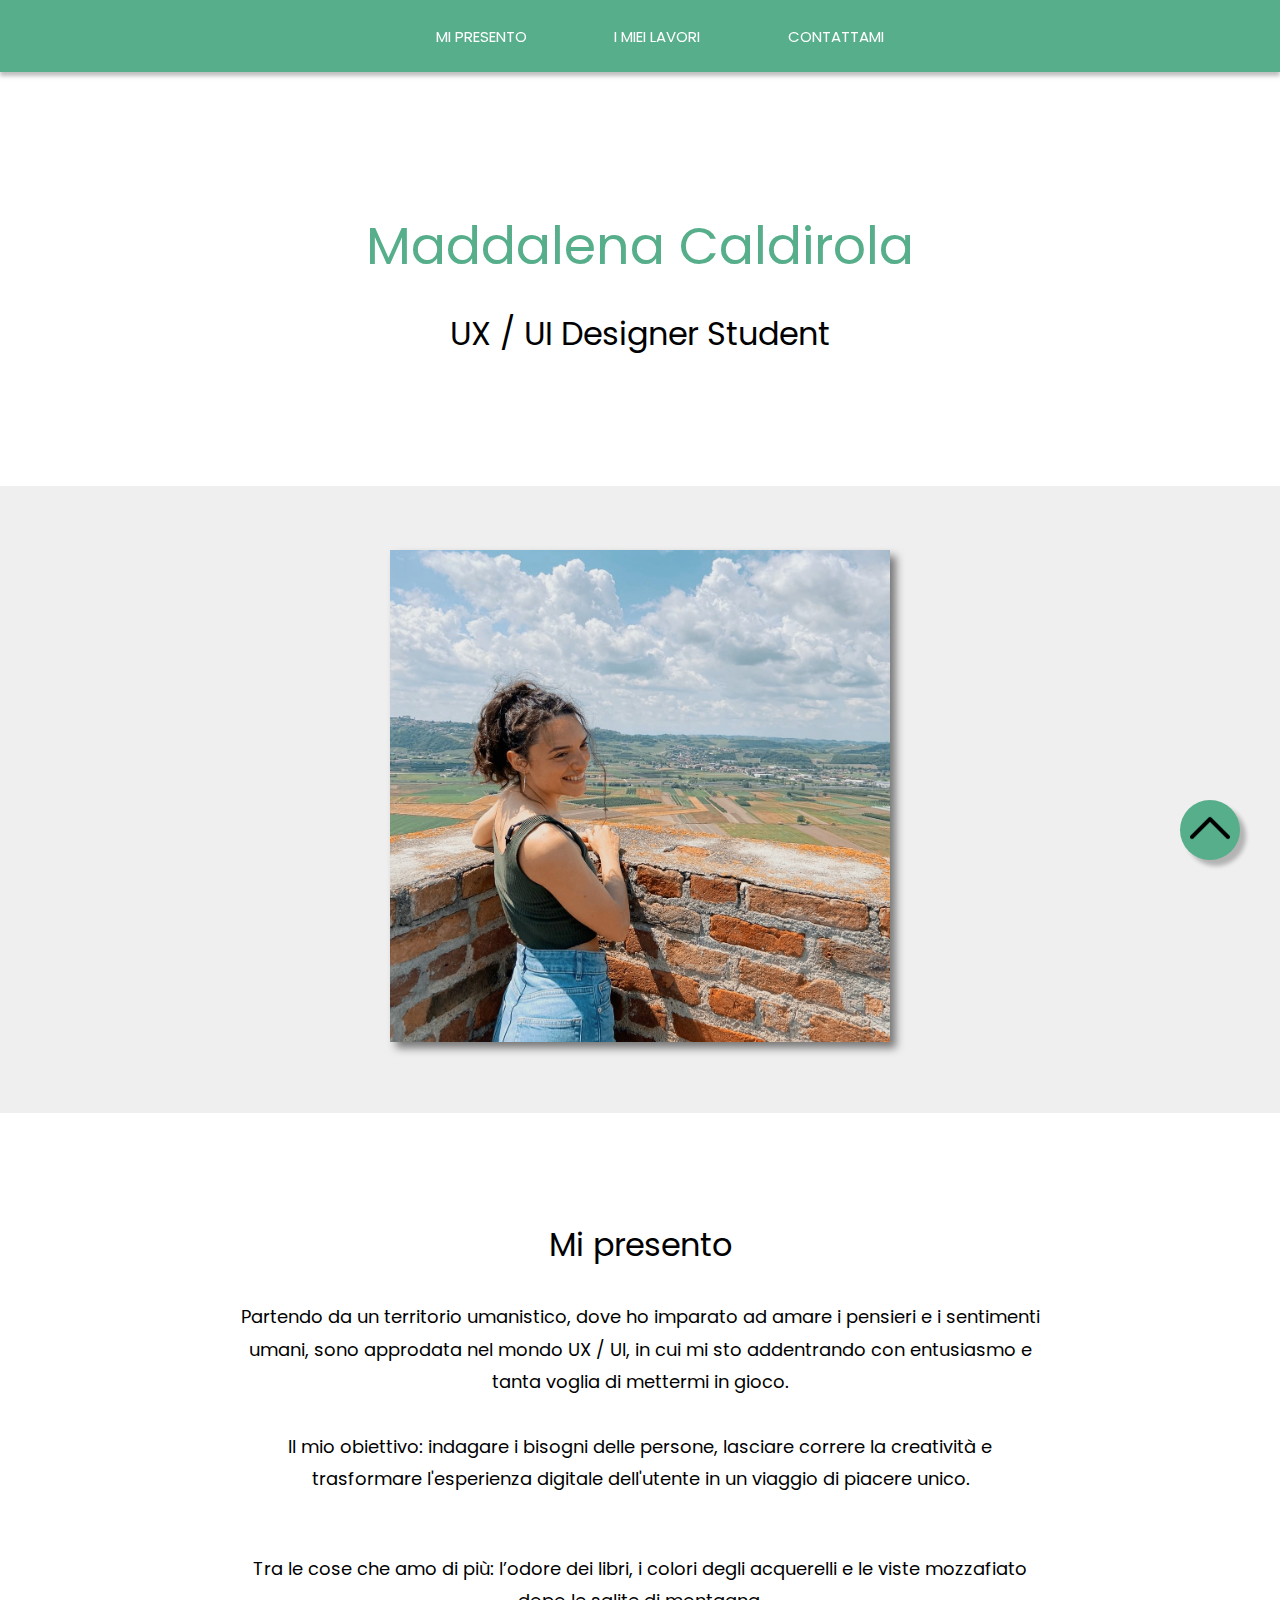
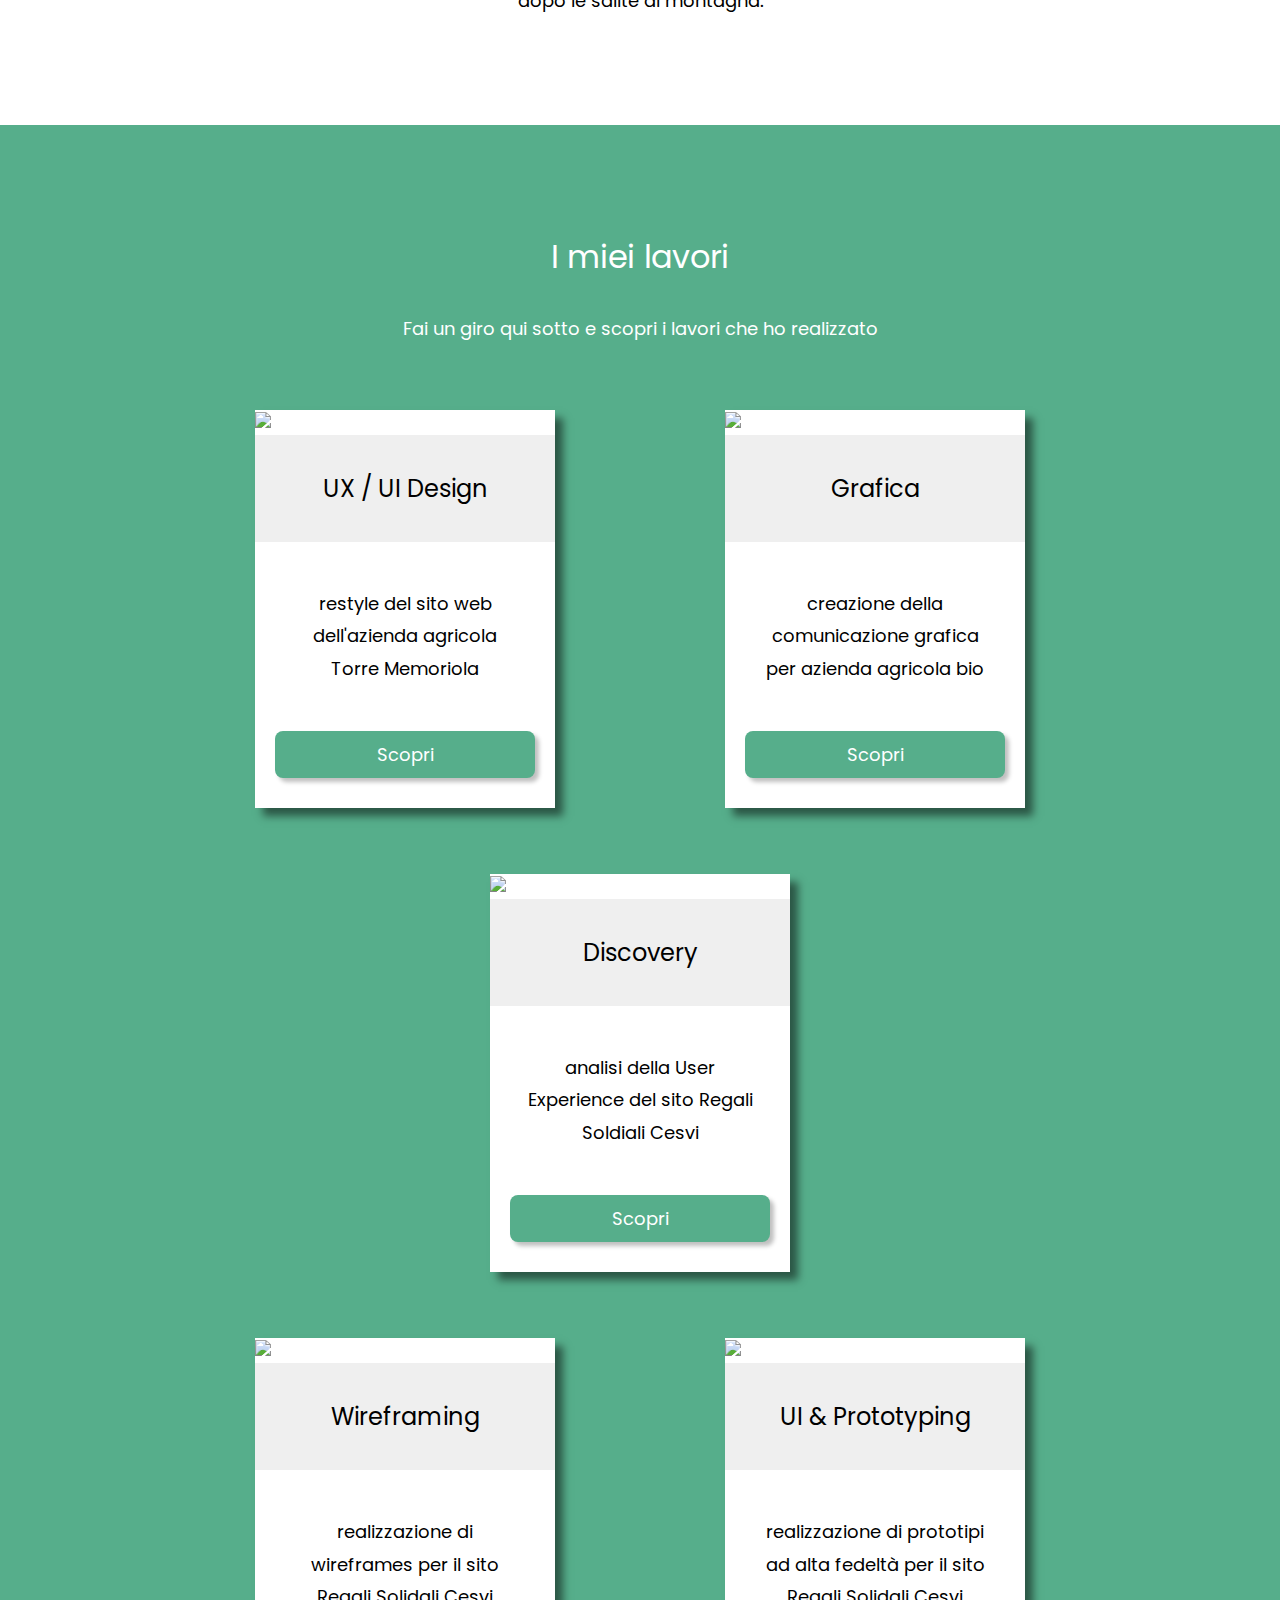
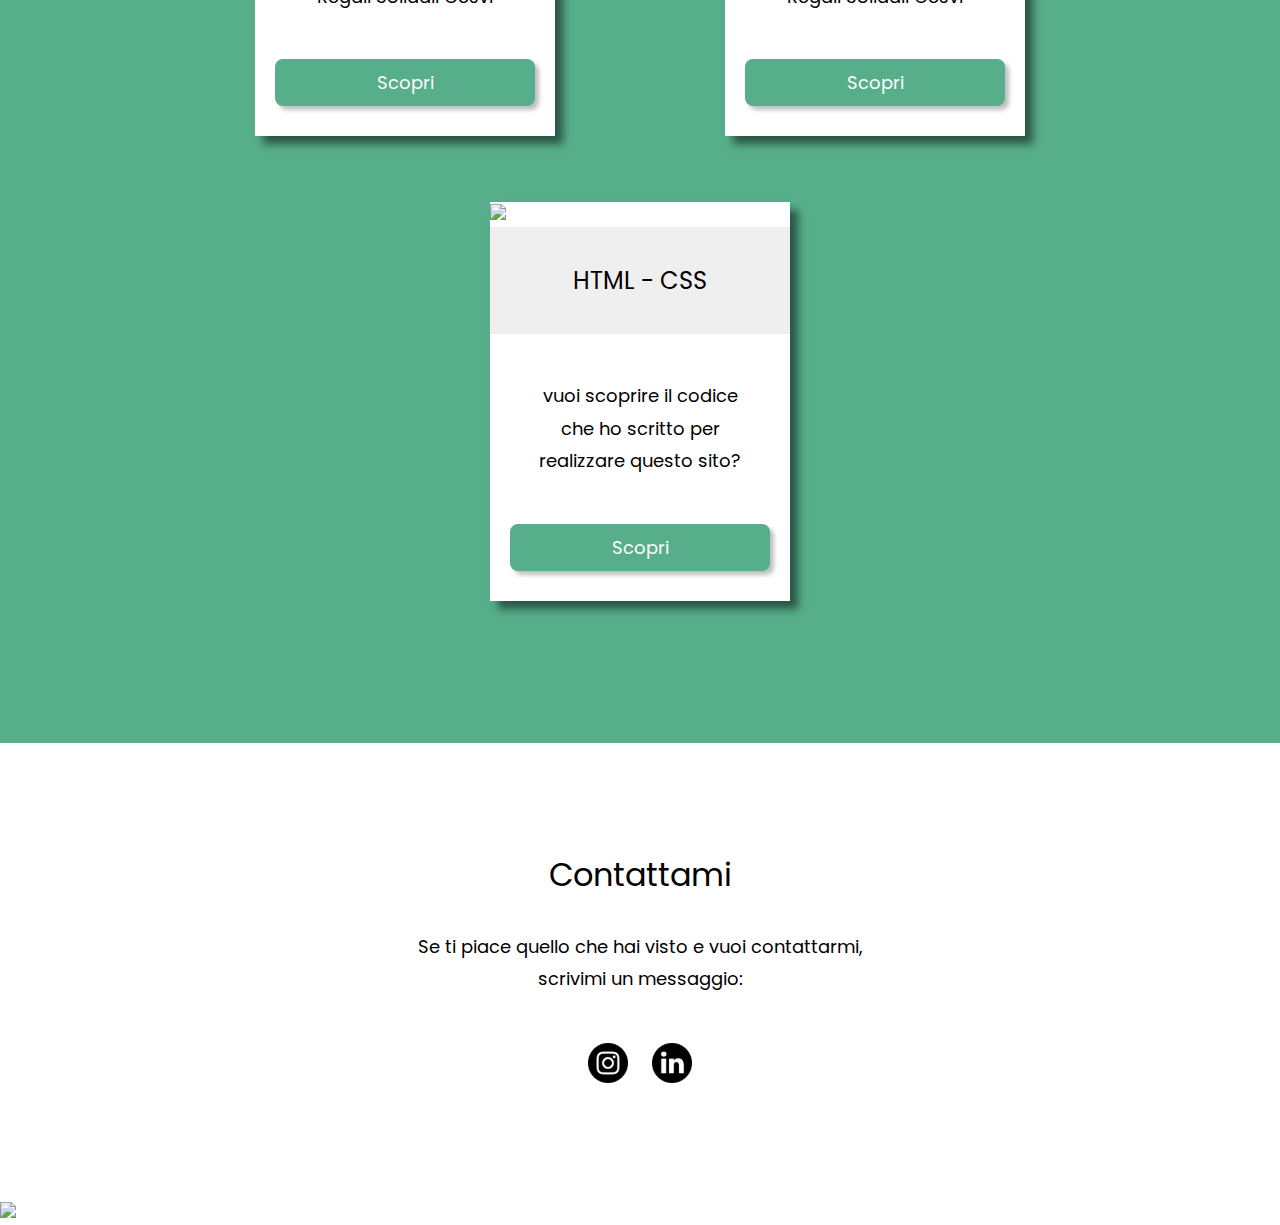
==== commit 2feb24e3: "Update index.html" ====
--- a/index.html
+++ b/index.html
@@ -60,11 +60,10 @@
   <div class='presentation-container' id='presentation'>
    <div class='presentation-content'>
       <h3>Mi presento</h3>
-      <p>Ho 24 anni e vengo da Lecco. Sono laureata in Filologia Moderna e
-        sto studiando per diventare User Experience e User Interface Designer.
-        Indagare i bisogni delle persone, lasciare correre la creatività e
-        dare forma a un’esperienza indimenticabile: qesto è il mio obiettivo e
-        ce la sto mettendo tutta per raggiungerlo. <br>
+      <p>Partendo da un territorio umanistico, dove ho imparato ad amare i pensieri e i sentimenti umani,
+        sono approdata nel mondo UX / UI, in cui mi sto addentrando con entusiasmo e tanta voglia di mettermi in gioco. </p>
+      <p>Il mio obiettivo: indagare i bisogni delle persone, lasciare correre la creatività e
+        trasformare l'esperienza digitale dell'utente in un viaggio di piacere unico. </p> <br>
       <p>Tra le cose che amo di più:  l’odore dei libri, i colori degli acquerelli
         e le viste mozzafiato dopo le salite di montagna.</p>
     </div>
@@ -85,11 +84,11 @@
         <img src='images/cornice-uno.svg' width='100%'>
       </div>
       <div class='card-header'>
-        <h4>Progetto 1</h4>
+        <h4> UX / UI Design </h4>
       </div>
       <div class='card-body'>
-        <p>Descrizione del progetto</p>
-        <a href='progetto-uno.html'target="_blank" class=btn>Scopri</a>
+        <p> restyle del sito web dell'azienda agricola Torre Memoriola </p>
+        <a href='https://drive.google.com/file/d/1iSZVJzPmq6m4lzpdAjPy4N4qb7eauD6E/view?usp=sharing' class=btn>Scopri</a>
       </div>
     </div>
 
@@ -98,11 +97,11 @@
         <img src='images/cornice-due.svg' width='100%'>
       </div>
       <div class='card-header'>
-        <h4>Progetto 2</h4>
+        <h4> Grafica </h4>
       </div>
       <div class='card-body'>
-        <p>Descrizione del progetto</p>
-        <a href='progetto-due.html'target="_blank" class=btn>Scopri</a>
+        <p> creazione della comunicazione grafica per azienda agricola bio </p>
+        <a href='https://drive.google.com/file/d/1xTAujgkx8kD54y17b8IWBI_WpMSEnUmO/view?usp=sharing' class=btn>Scopri</a>
       </div>
     </div>
 
@@ -111,11 +110,54 @@
         <img src='images/cornice-tre.svg' width='100%'>
       </div>
       <div class='card-header'>
-        <h4>Progetto 3</h4>
+        <h4> Discovery </h4>
       </div>
       <div class='card-body'>
-        <p>Descrizione del progetto</p>
-        <a href='progetto-tre.html'target="_blank" class=btn>Scopri</a>
+        <p> analisi della User Experience del sito Regali Soldiali Cesvi </p>
+        <a href='https://drive.google.com/file/d/1_4EtVGyZez07Fl92VIAj6y8UnTw_hRwE/view?usp=sharing' class=btn>Scopri</a>
+      </div>
+    </div>
+
+  </div>
+
+  <div class='row'>
+
+    <div class='card'>
+      <div class='cornice'>
+        <img src='images/cornice-uno.svg' width='100%'>
+      </div>
+      <div class='card-header'>
+        <h4> Wireframing </h4>
+      </div>
+      <div class='card-body'>
+        <p> realizzazione di wireframes per il sito Regali Solidali Cesvi </p>
+        <a href='https://drive.google.com/file/d/188_iR3GMEYt4w-T328bgCBp-YA1nhERU/view?usp=sharing'class=btn>Scopri</a>
+      </div>
+    </div>
+
+    <div class='card'>
+      <div class='cornice'>
+        <img src='images/cornice-due.svg' width='100%'>
+      </div>
+      <div class='card-header'>
+        <h4> UI & Prototyping </h4>
+      </div>
+      <div class='card-body'>
+        <p> realizzazione di prototipi ad alta fedeltà per il sito Regali Solidali Cesvi </p>
+        <a href='https://drive.google.com/file/d/1cT7knG5raKPwJOVUfod5hyGv_5vrT6TK/view?usp=sharing' class=btn>Scopri</a>
+      </div>
+    </div>
+
+    <div class='card'>
+      <div class='cornice'>
+        <img src='images/cornice-tre.svg' width='100%'>
+      </div>
+      <div class='card-header'>
+        <h4> HTML - CSS </h4>
+      </div>
+      <div class='card-body'>
+        <p> vuoi scoprire il codice che ho scritto per realizzare questo sito? </p>
+        <a href='progetto-tre.html' class=btn>Scopri</a>
       </div>
     </div>
 
--- a/styles.css
+++ b/styles.css
@@ -201,7 +201,7 @@
 .presentation-container{
   background: white;
   padding-top:92px;
-  padding-bottom: 18px;
+  padding-bottom: 92px;
   width: 100%;
   display: flex;
   justify-content: center;
@@ -215,15 +215,13 @@
 /*social*/
 .social-container{
   background: white;
-  padding-top:16px;
-  padding-bottom: 92px;
+  padding-top:32px;
   display: flex;
   align-items: center;
   justify-content:center;
 }
 
 .social-container a:hover {
-  filter: drop-shadow(4px 4px 2px #56AE8B);
   transform: scale(1.05);
 }
 
@@ -236,7 +234,7 @@
 .works-container {
   background: #56AE8B;
   padding-top:92px;
-  padding-bottom: 18px;
+  padding-bottom: 92px;
   width: 100%;
 }
 
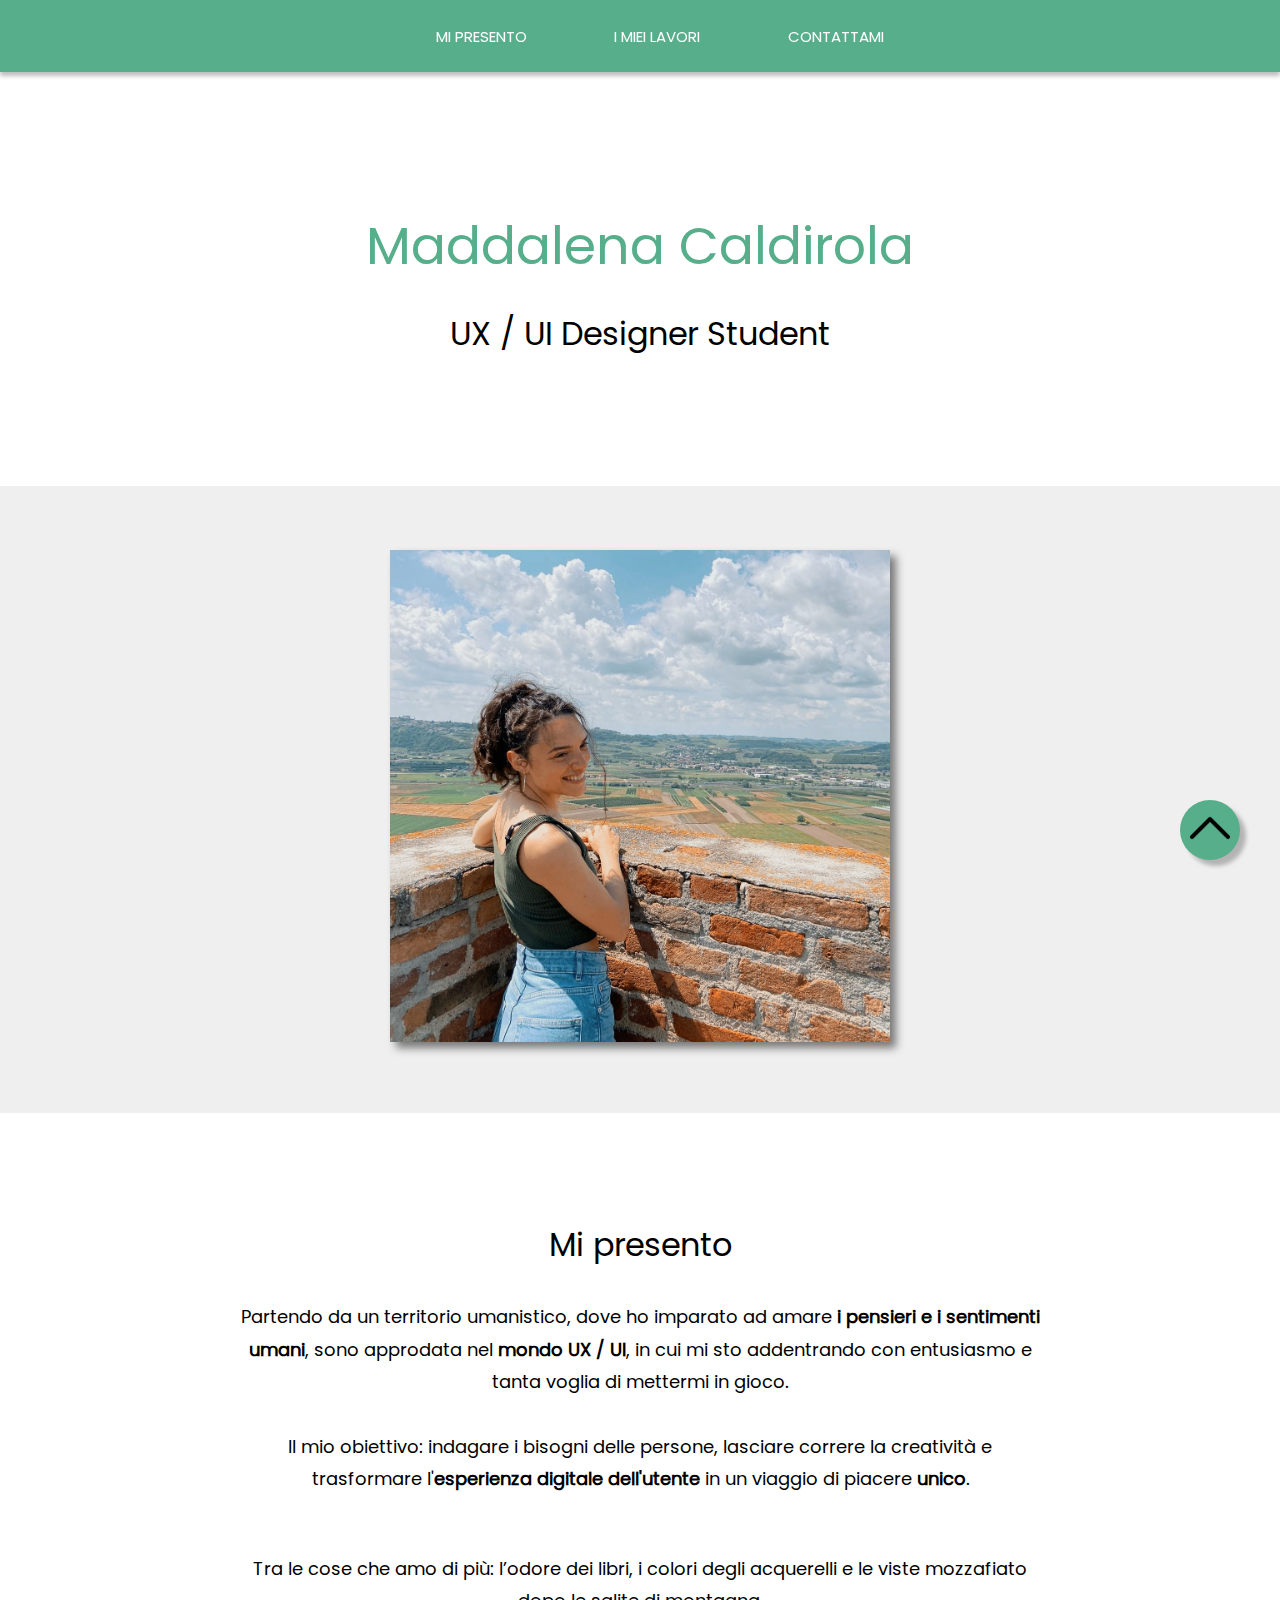
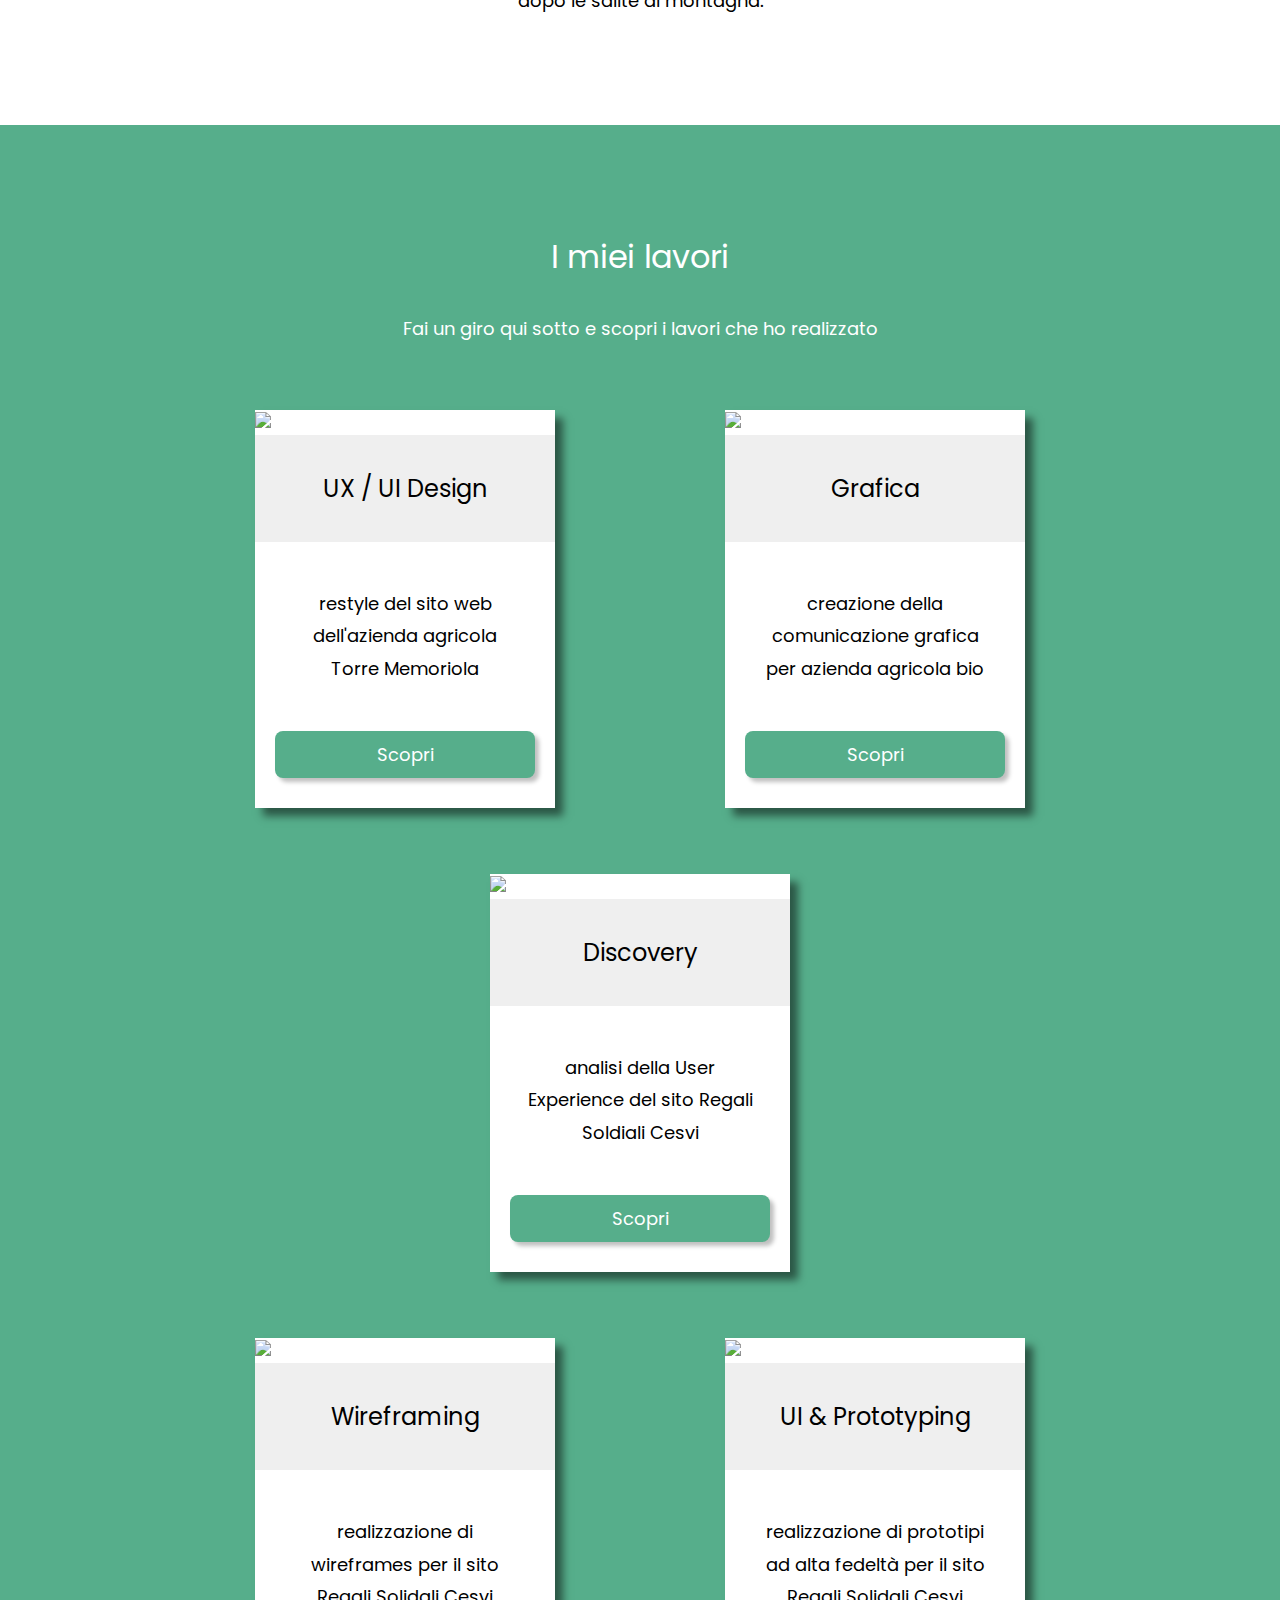
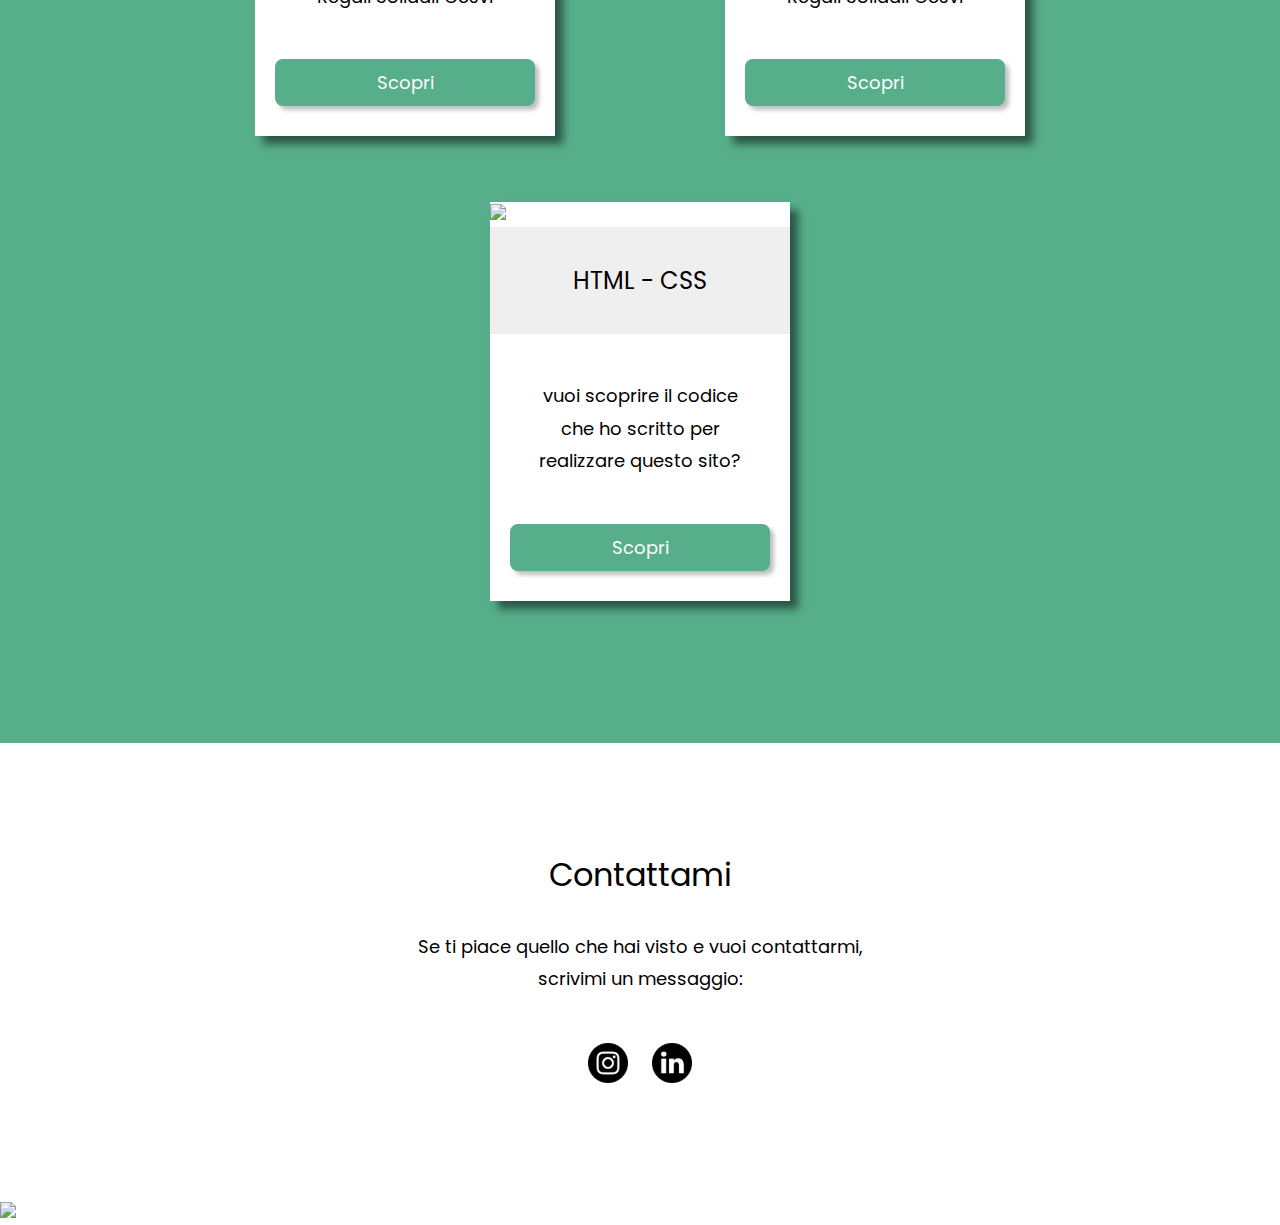
==== commit 26788d59: "Update index.html" ====
--- a/index.html
+++ b/index.html
@@ -60,10 +60,10 @@
   <div class='presentation-container' id='presentation'>
    <div class='presentation-content'>
       <h3>Mi presento</h3>
-      <p>Partendo da un territorio umanistico, dove ho imparato ad amare i pensieri e i sentimenti umani,
-        sono approdata nel mondo UX / UI, in cui mi sto addentrando con entusiasmo e tanta voglia di mettermi in gioco. </p>
+      <p>Partendo da un territorio umanistico, dove ho imparato ad amare <strong>i pensieri e i sentimenti umani</strong>,
+         sono approdata nel <strong>mondo UX / UI</strong>, in cui mi sto addentrando con entusiasmo e tanta voglia di mettermi in gioco. </p>
       <p>Il mio obiettivo: indagare i bisogni delle persone, lasciare correre la creatività e
-        trasformare l'esperienza digitale dell'utente in un viaggio di piacere unico. </p> <br>
+         trasformare l'<strong>esperienza digitale dell'utente</strong> in un viaggio di piacere <strong>unico</strong>. </p> <br>
       <p>Tra le cose che amo di più:  l’odore dei libri, i colori degli acquerelli
         e le viste mozzafiato dopo le salite di montagna.</p>
     </div>
